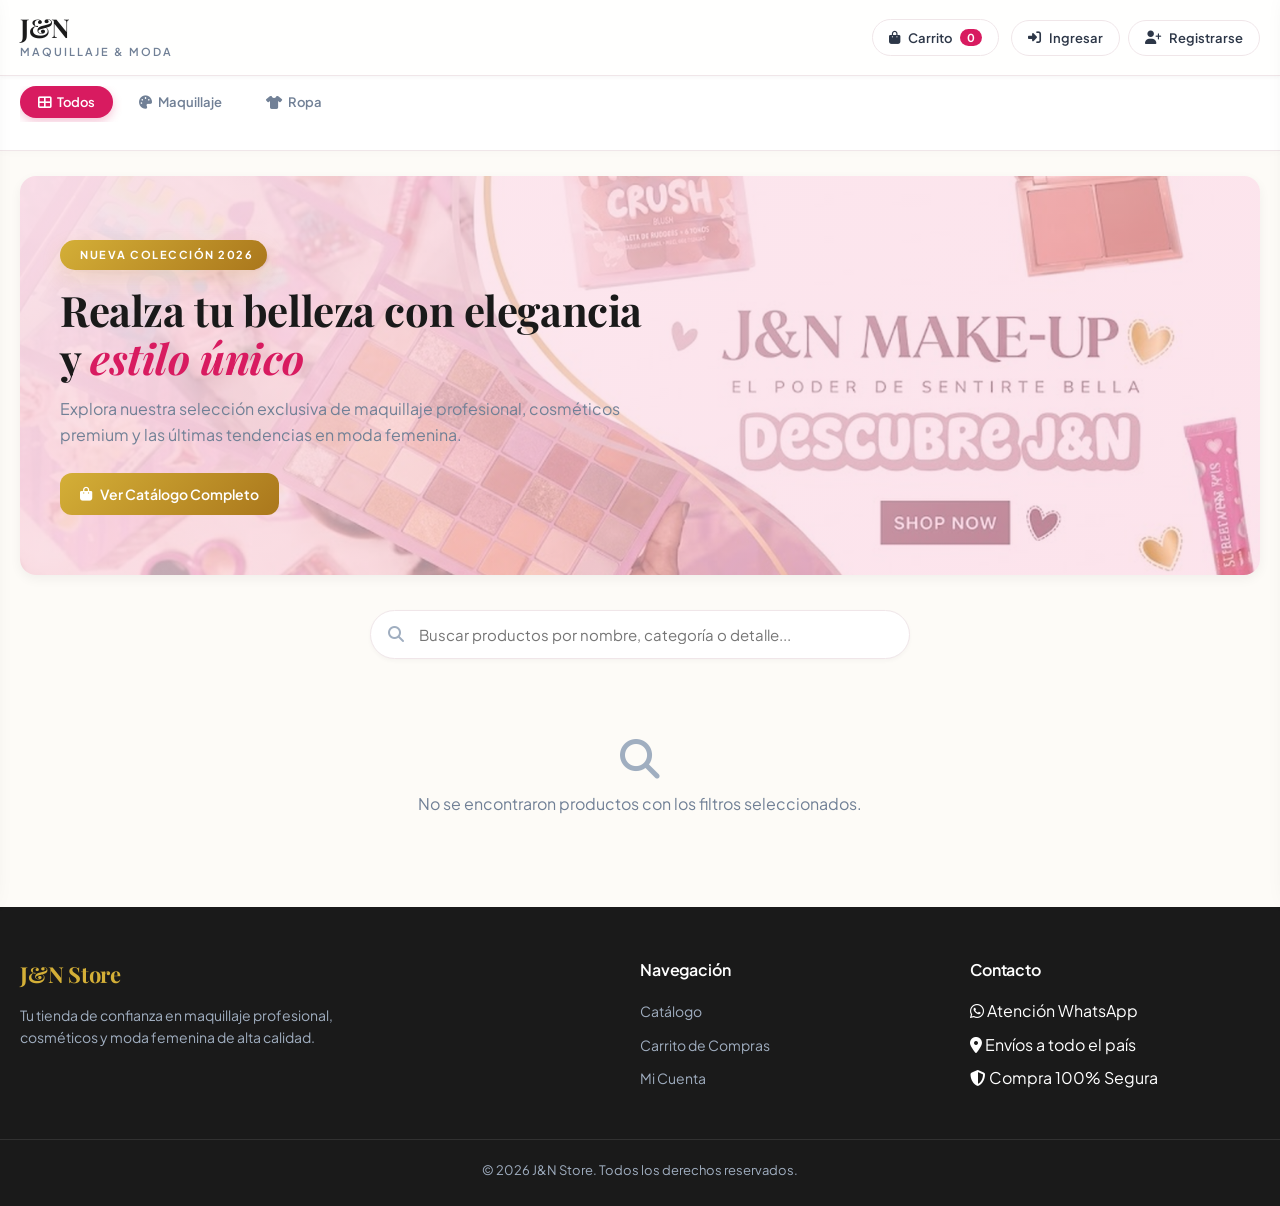
==== src/main/resources/static/index.html @ ff701765 "Remove diamond icon from brand logo" ====
<!DOCTYPE html>
<html lang="es">
<head>
    <meta charset="UTF-8">
    <meta name="viewport" content="width=device-width, initial-scale=1.0">
    <title>J&N - Tienda de Maquillaje y Moda</title>
    <!-- Favicon -->
    <link rel="icon" type="image/svg+xml" href="assets/icons/favicon.svg">
    <!-- Google Fonts -->
    <link rel="preconnect" href="https://fonts.googleapis.com">
    <link rel="preconnect" href="https://fonts.gstatic.com" crossorigin>
    <link href="https://fonts.googleapis.com/css2?family=Playfair+Display:ital,wght@0,400;0,600;0,700;1,400&family=Plus+Jakarta+Sans:wght@300;400;500;600;700&display=swap" rel="stylesheet">
    <!-- FontAwesome for Icons -->
    <link rel="stylesheet" href="https://cdnjs.cloudflare.com/ajax/libs/font-awesome/6.4.0/css/all.min.css">
    
    <!-- Modular CSS System -->
    <link rel="stylesheet" href="css/global.css">
    <link rel="stylesheet" href="css/layout.css">
    <link rel="stylesheet" href="css/components.css">
    <link rel="stylesheet" href="css/store.css">
    <link rel="stylesheet" href="css/admin.css">
    <link rel="stylesheet" href="css/pagination.css">
</head>
<body>

    <!-- Header Navigation -->
    <header class="main-header">
        <div class="container header-content">
            <div style="display: flex; align-items: center; gap: 10px;">
                <!-- Mobile Hamburger Menu Button -->
                <button class="menu-toggle-btn" id="mobile-menu-btn" onclick="app.toggleMobileMenu()" aria-label="Abrir menú de categorías">
                    <i class="fas fa-bars"></i>
                </button>

                <div class="brand" onclick="app.closeAdminSection()">
                    <div class="brand-text">
                        <h1>J&amp;N</h1>
                        <p>Maquillaje &amp; Moda</p>
                    </div>
                </div>
            </div>

            <div class="header-actions">
                <button class="cart-btn" onclick="app.openCart()">
                    <i class="fas fa-shopping-bag"></i>
                    <span>Carrito</span>
                    <span class="cart-badge" id="cart-badge-count">0</span>
                </button>

                <div id="auth-actions" style="display: flex; gap: 8px;">
                    <button class="admin-btn" id="header-login-btn" onclick="app.openLoginTab()">
                        <i class="fas fa-sign-in-alt"></i> <span>Ingresar</span>
                    </button>
                    <button class="admin-btn" id="header-register-btn" onclick="app.openRegisterTab()">
                        <i class="fas fa-user-plus"></i> <span>Registrarse</span>
                    </button>
                    <button class="admin-btn hidden" id="header-user-btn" style="background: var(--bg-light);">
                        <i class="fas fa-user"></i>
                    </button>
                    <button class="btn btn-gold hidden" id="header-admin-btn" onclick="app.toggleAdminSection()">
                        <i class="fas fa-sliders-h"></i> <span>Administración</span>
                    </button>
                </div>
            </div>
        </div>
    </header>

    <!-- Mobile Navigation Drawer (Hamburger Menu) -->
    <div class="mobile-menu-drawer" id="mobile-menu-drawer">
        <div class="mobile-menu-header">
            <div class="brand">
                <div class="brand-text">
                    <h2 style="font-size: 18px; margin: 0;">J&amp;N Categorías</h2>
                </div>
            </div>
            <button class="drawer-close-btn" onclick="app.closeMobileMenu()" aria-label="Cerrar menú">
                <i class="fas fa-times"></i>
            </button>
        </div>
        <div class="mobile-menu-body">
            <h4 class="mobile-menu-section-title"><i class="fas fa-layer-group"></i> Departamentos</h4>
            <div class="mobile-dept-list" id="mobile-nav-departments">
                <!-- Dynamic Mobile Department Items -->
            </div>

            <h4 class="mobile-menu-section-title" style="margin-top: 20px;"><i class="fas fa-tags"></i> Subcategorías</h4>
            <div class="mobile-sub-list" id="mobile-filter-pills">
                <!-- Dynamic Mobile Subcategory Items -->
            </div>
        </div>
    </div>
    <div class="mobile-menu-overlay" id="mobile-menu-overlay" onclick="app.closeMobileMenu()"></div>

    <!-- Public Store Section -->
    <div id="store-section">
        <!-- Category Navbar -->
        <nav class="category-navbar">
            <div class="container">
                <div class="nav-departments" id="nav-departments">
                    <!-- Dynamic Department Buttons -->
                </div>
                <div class="filter-pills-container" id="filter-pills">
                    <!-- Dynamic Subcategory Pills -->
                </div>
            </div>
        </nav>

        <main class="container">
            <!-- Hero Banner -->
            <section class="hero-banner">
                <div class="hero-content">
                    <div class="hero-badge">
                        <i class="fas fa-sparkles"></i> Nueva Colección 2026
                    </div>
                    <h2 class="hero-title">Realza tu belleza con elegancia y <span>estilo único</span></h2>
                    <p class="hero-description">Explora nuestra selección exclusiva de maquillaje profesional, cosméticos premium y las últimas tendencias en moda femenina.</p>
                    <a href="#catalog-section" class="btn btn-gold">
                        <i class="fas fa-shopping-bag"></i> Ver Catálogo Completo
                    </a>
                </div>
            </section>

            <!-- Search Bar -->
            <div class="search-container" id="catalog-section">
                <i class="fas fa-search search-icon"></i>
                <input type="text" class="search-input" id="search-input" placeholder="Buscar productos por nombre, categoría o detalle...">
            </div>

            <!-- Products Grid -->
            <div class="products-grid" id="products-grid">
                <!-- Products loaded dynamically -->
            </div>

            <!-- Real Pagination for Catalog -->
            <div id="catalog-pagination-container"></div>
        </main>
    </div>

    <!-- Admin Workspace Section (Hidden by Default) -->
    <section class="admin-section hidden" id="admin-section">
        <div class="container admin-container">
            <!-- Sidebar -->
            <div class="admin-sidebar">
                <h4>Panel de Control</h4>
                <button onclick="app.setAdminTab('dashboard')" class="admin-tab-btn active" id="tab-dashboard">
                    <i class="fas fa-chart-pie"></i> Dashboard
                </button>
                <button onclick="app.setAdminTab('products')" class="admin-tab-btn" id="tab-products">
                    <i class="fas fa-boxes"></i> Inventario
                </button>
                <button onclick="app.setAdminTab('categories')" class="admin-tab-btn" id="tab-categories">
                    <i class="fas fa-tags"></i> Categorías
                </button>
                <button onclick="app.setAdminTab('orders')" class="admin-tab-btn" id="tab-orders">
                    <i class="fas fa-receipt"></i> Pedidos
                </button>
                <button onclick="app.setAdminTab('trash')" class="admin-tab-btn" id="tab-trash">
                    <i class="fas fa-trash-restore"></i> Papelera
                </button>
                <button onclick="app.adminLogout()" class="admin-tab-btn logout-btn">
                    <i class="fas fa-sign-out-alt"></i> Cerrar Sesión
                </button>
            </div>

            <!-- Content Area -->
            <div class="admin-content-area">
                <!-- 1. Dashboard Tab -->
                <div class="admin-tab-content" id="content-dashboard">
                    <div class="admin-header-row">
                        <h3>Resumen General de Ventas</h3>
                    </div>
                    
                    <div class="stats-grid" style="margin-bottom: 30px;">
                        <div class="stat-card" style="border-left: 4px solid #10b981;">
                            <div class="stat-icon" style="background-color: rgba(16,185,129,0.1); color: #10b981;"><i class="fas fa-calendar-day"></i></div>
                            <div class="stat-info">
                                <h4 id="stat-sales-today">$0</h4>
                                <p>Ventas de Hoy</p>
                            </div>
                        </div>
                        <div class="stat-card" style="border-left: 4px solid var(--gold);">
                            <div class="stat-icon" style="background-color: rgba(212,175,55,0.15); color: var(--gold);"><i class="fas fa-calendar-week"></i></div>
                            <div class="stat-info">
                                <h4 id="stat-sales-week">$0</h4>
                                <p>Última Semana</p>
                            </div>
                        </div>
                        <div class="stat-card" style="border-left: 4px solid #3b82f6;">
                            <div class="stat-icon" style="background-color: rgba(59,130,246,0.1); color: #3b82f6;"><i class="fas fa-calendar-alt"></i></div>
                            <div class="stat-info">
                                <h4 id="stat-sales-month">$0</h4>
                                <p>Ventas del Mes</p>
                            </div>
                        </div>
                        <div class="stat-card" style="border-left: 4px solid #7209b7;">
                            <div class="stat-icon" style="background-color: rgba(114,9,183,0.1); color: #7209b7;"><i class="fas fa-chart-line"></i></div>
                            <div class="stat-info">
                                <h4 id="stat-sales-total">$0</h4>
                                <p>Histórico Total</p>
                            </div>
                        </div>
                    </div>

                    <h4 style="margin-bottom: 15px; font-size: 16px; font-weight: 700;">Estado de Inventario por Departamento</h4>
                    <div class="stats-grid" id="inventory-stats-grid">
                        <!-- Dynamic department stats -->
                    </div>

                    <h4 style="margin-top: 30px; margin-bottom: 15px; font-size: 16px; font-weight: 700;">Alertas Críticas de Inventario</h4>
                    <div class="alerts-list" id="alerts-list">
                        <!-- Dynamic stock alerts -->
                    </div>
                </div>

                <!-- 2. Products Tab -->
                <div class="admin-tab-content hidden" id="content-products">
                    <div class="admin-header-row">
                        <h3>Gestión de Inventario de Productos</h3>
                        <button class="btn btn-gold" onclick="app.openProductModal()">
                            <i class="fas fa-plus"></i> Nuevo Producto
                        </button>
                    </div>

                    <div style="display: flex; gap: 12px; margin-bottom: 20px; flex-wrap: wrap;">
                        <input type="text" class="form-control" id="admin-prod-search" placeholder="Buscar por nombre o categoría..." style="max-width: 320px;">
                        <select class="form-control" style="max-width: 180px;" onchange="app.filterAdminProductsByType(this.value)">
                            <option value="todos">Todos los Tipos</option>
                            <option value="maquillaje">Maquillaje</option>
                            <option value="ropa">Ropa</option>
                        </select>
                    </div>

                    <div class="admin-table-container">
                        <table class="admin-table">
                            <thead>
                                <tr>
                                    <th>Imagen</th>
                                    <th>Nombre del Producto</th>
                                    <th>Categoría / Tipo</th>
                                    <th>Precio</th>
                                    <th>Existencias</th>
                                    <th>Acciones</th>
                                </tr>
                            </thead>
                            <tbody id="admin-products-table-body">
                                <!-- Dynamic products -->
                            </tbody>
                        </table>
                    </div>

                    <!-- Real Pagination for Admin Products -->
                    <div id="admin-products-pagination-container"></div>
                </div>

                <!-- 3. Categories Tab -->
                <div class="admin-tab-content hidden" id="content-categories">
                    <div class="admin-header-row">
                        <h3>Gestión de Departamentos y Subcategorías</h3>
                    </div>

                    <div class="category-manager-grid">
                        <!-- Main Categories Box -->
                        <div class="category-card-box">
                            <h4 style="margin-bottom: 12px; font-size: 15px;">1. Departamentos Principales</h4>
                            <div style="display: flex; gap: 8px; margin-bottom: 15px;">
                                <input type="text" class="form-control" id="new-main-category-name" placeholder="Ej: Maquillaje, Ropa, Perfumes...">
                                <button class="btn btn-gold" onclick="app.addMainCategory()">Crear</button>
                            </div>
                            <ul class="category-list" id="admin-main-category-list">
                                <!-- Dynamic list -->
                            </ul>
                        </div>

                        <!-- Subcategories Box -->
                        <div class="category-card-box">
                            <h4 style="margin-bottom: 12px; font-size: 15px;">2. Subcategorías</h4>
                            <div style="display: flex; flex-direction: column; gap: 8px; margin-bottom: 15px;">
                                <input type="text" class="form-control" id="new-subcategory-name" placeholder="Ej: BASES, RUBORES, VESTIDOS...">
                                <select class="form-control" id="new-subcategory-parent">
                                    <!-- Dynamic main categories options -->
                                </select>
                                <button class="btn btn-primary" onclick="app.addSubCategory()">Crear Subcategoría</button>
                            </div>
                            <ul class="category-list" id="admin-sub-category-list">
                                <!-- Dynamic subcategories -->
                            </ul>
                        </div>
                    </div>
                </div>

                <!-- 4. Orders Tab -->
                <div class="admin-tab-content hidden" id="content-orders">
                    <div class="admin-header-row">
                        <h3>Historial y Control de Pedidos</h3>
                    </div>

                    <div style="display: flex; gap: 12px; margin-bottom: 20px; flex-wrap: wrap;">
                        <input type="text" class="form-control" id="admin-order-search" placeholder="Buscar cliente o teléfono..." style="max-width: 320px;">
                        <select class="form-control" style="max-width: 180px;" onchange="app.filterAdminOrdersByStatus(this.value)">
                            <option value="todos">Todos los Estados</option>
                            <option value="PENDIENTE">Pendiente</option>
                            <option value="PAGADO">Pagado</option>
                            <option value="ENVIADO">Enviado</option>
                            <option value="CANCELADO">Cancelado</option>
                        </select>
                    </div>

                    <div class="admin-table-container">
                        <table class="admin-table">
                            <thead>
                                <tr>
                                    <th>ID</th>
                                    <th>Cliente</th>
                                    <th>Fecha</th>
                                    <th>Artículos</th>
                                    <th>Total</th>
                                    <th>Estado</th>
                                    <th>Acciones</th>
                                </tr>
                            </thead>
                            <tbody id="admin-orders-table-body">
                                <!-- Dynamic orders -->
                            </tbody>
                        </table>
                    </div>

                    <!-- Real Pagination for Orders -->
                    <div id="admin-orders-pagination-container"></div>
                </div>

                <!-- 5. Trash Tab -->
                <div class="admin-tab-content hidden" id="content-trash">
                    <div class="admin-header-row">
                        <h3>Papelera de Reciclaje</h3>
                        <div style="display: flex; gap: 8px;">
                            <button class="pill active" id="trash-tab-products-btn" onclick="app.setTrashSubTab('products')">
                                <i class="fas fa-boxes"></i> Productos
                            </button>
                            <button class="pill" id="trash-tab-orders-btn" onclick="app.setTrashSubTab('orders')">
                                <i class="fas fa-receipt"></i> Pedidos
                            </button>
                        </div>
                    </div>

                    <div class="admin-table-container">
                        <table class="admin-table">
                            <thead id="trash-table-head">
                                <!-- Dynamic Table Head -->
                            </thead>
                            <tbody id="trash-table-body">
                                <!-- Dynamic Trash Items -->
                            </tbody>
                        </table>
                    </div>

                    <!-- Real Pagination for Trash -->
                    <div id="admin-trash-pagination-container"></div>
                </div>
            </div>
        </div>
    </section>

    <!-- Cart Drawer -->
    <div class="cart-drawer" id="cart-drawer">
        <div class="cart-drawer-header">
            <h3><i class="fas fa-shopping-bag"></i> Tu Carrito</h3>
            <button class="modal-close-btn" onclick="app.closeCart()"><i class="fas fa-times"></i></button>
        </div>
        <div class="cart-drawer-body" id="cart-items-container">
            <!-- Dynamic Cart Items -->
        </div>
        <div class="cart-drawer-footer">
            <div class="cart-total-row">
                <span>Total:</span>
                <span class="cart-total-price" id="cart-total-price">$0</span>
            </div>
            <button class="btn btn-primary" style="width: 100%; padding: 14px;" onclick="app.openCheckout()">
                <i class="fas fa-credit-card"></i> Continuar al Pago
            </button>
        </div>
    </div>
    <div class="modal-overlay hidden" id="cart-overlay" onclick="app.closeCart()"></div>

    <!-- Product Detail Modal -->
    <div class="modal-overlay hidden" id="product-detail-modal" onclick="app.closeProductDetails()">
        <div class="modal-content product-detail-modal-content" onclick="event.stopPropagation()">
            <button class="modal-close-btn" onclick="app.closeProductDetails()" aria-label="Cerrar detalles"><i class="fas fa-times"></i></button>
            <div class="product-detail-grid">
                <div class="product-detail-media">
                    <div class="product-detail-main-img-wrapper" onclick="app.openImageLightbox()">
                        <img id="detail-main-img" src="" alt="Producto" loading="eager" decoding="async">
                        <div class="detail-img-zoom-hint">
                            <i class="fas fa-search-plus"></i> <span>Ver imagen completa</span>
                        </div>
                    </div>
                    <div id="detail-thumbnails" class="detail-thumbnails-row"></div>
                </div>
                <div class="product-detail-info">
                    <span id="detail-product-category" class="pill" style="margin-bottom: 8px; display: inline-block;"></span>
                    <h3 id="detail-product-name" style="font-size: 22px; line-height: 1.25; margin-bottom: 8px;"></h3>
                    <div id="detail-product-price" style="font-size: 24px; font-weight: 700; color: var(--accent-pink); margin-bottom: 12px;"></div>
                    <p id="detail-product-description" style="font-size: 13.5px; color: var(--text-secondary); margin-bottom: 18px; line-height: 1.5;"></p>
                    
                    <div id="detail-variations-container" class="hidden"></div>

                    <div class="form-group" style="margin-bottom: 20px;">
                        <label style="font-weight: 600; font-size: 13px; display: block; margin-bottom: 6px;">Cantidad:</label>
                        <input type="number" id="detail-quantity" class="form-control" value="1" min="1" max="50" style="max-width: 110px; height: 42px; font-size: 15px; font-weight: 600; text-align: center;">
                    </div>

                    <button class="btn btn-primary" style="width: 100%; padding: 14px; font-size: 15px;" onclick="app.addDetailToCart()">
                        <i class="fas fa-shopping-bag"></i> Agregar al Carrito
                    </button>
                </div>
            </div>
        </div>
    </div>

    <!-- Full Image Lightbox Modal (For viewing complete high-res photo) -->
    <div class="modal-overlay hidden" id="image-lightbox-modal" onclick="app.closeImageLightbox()" style="z-index: 1200; background: rgba(0, 0, 0, 0.9);">
        <button class="modal-close-btn" onclick="app.closeImageLightbox()" style="top: 20px; right: 20px; background: rgba(255,255,255,0.2); color: white;"><i class="fas fa-times"></i></button>
        <div style="max-width: 90vw; max-height: 90vh; display: flex; align-items: center; justify-content: center;" onclick="event.stopPropagation()">
            <img id="lightbox-img" src="" alt="Foto completa" style="max-width: 100%; max-height: 85vh; object-fit: contain; border-radius: 8px; box-shadow: 0 10px 30px rgba(0,0,0,0.5);">
        </div>
    </div>

    <!-- Checkout Modal -->
    <div class="modal-overlay hidden" id="checkout-modal">
        <div class="modal-content">
            <button class="modal-close-btn" onclick="app.closeCheckout()"><i class="fas fa-times"></i></button>
            <h3 style="margin-bottom: 20px; font-size: 20px;"><i class="fas fa-truck"></i> Finalizar Compra</h3>
            
            <form id="checkout-form">
                <div class="form-group">
                    <label>Nombre y Apellido *</label>
                    <input type="text" class="form-control" id="checkout-name" required placeholder="Ej: María Pérez">
                </div>
                <div class="form-group">
                    <label>Teléfono / WhatsApp *</label>
                    <input type="text" class="form-control" id="checkout-phone" required placeholder="Ej: 3001234567">
                </div>
                <div class="form-group">
                    <label>Dirección de Envío *</label>
                    <input type="text" class="form-control" id="checkout-address" required placeholder="Calle 123 #45-67, Apto 101">
                </div>
                <div class="form-group">
                    <label>Ciudad</label>
                    <input type="text" class="form-control" id="checkout-city" placeholder="Ej: Bogotá, Medellín, Cali...">
                </div>
                <div class="form-group">
                    <label>Método de Pago</label>
                    <select class="form-control" id="checkout-payment">
                        <option value="Transferencia / Nequi / Bancolombia">Transferencia / Nequi / Bancolombia</option>
                        <option value="Pago Contra Entrega">Pago Contra Entrega</option>
                        <option value="Daviplata">Daviplata</option>
                    </select>
                </div>
                <div class="form-group">
                    <label>Notas adicionales (Opcional)</label>
                    <textarea class="form-control" id="checkout-notes" rows="2" placeholder="Indicaciones de entrega..."></textarea>
                </div>

                <div style="background: var(--bg-light); padding: 15px; border-radius: var(--radius-md); margin-bottom: 20px; display: flex; justify-content: space-between; align-items: center;">
                    <span style="font-weight: 600;">Total a Pagar:</span>
                    <span id="checkout-total-amount" style="font-size: 20px; font-weight: 700; color: var(--accent-pink);">$0</span>
                </div>

                <button type="submit" class="btn btn-primary" style="width: 100%; padding: 14px;">
                    <i class="fas fa-check-circle"></i> Confirmar y Generar Pedido
                </button>
            </form>
        </div>
    </div>

    <!-- Login / Register Modal -->
    <div class="modal-overlay hidden" id="login-modal">
        <div class="modal-content" style="max-width: 440px;">
            <button class="modal-close-btn" onclick="app.closeLoginModal()"><i class="fas fa-times"></i></button>
            
            <div style="display: flex; border-bottom: 1px solid var(--border-color); margin-bottom: 20px;">
                <button type="button" class="btn active" id="auth-tab-login" onclick="app.setAuthTab('login')" style="flex: 1; border-radius: 0; border-bottom: 2px solid var(--accent-pink);">
                    Ingresar
                </button>
                <button type="button" class="btn" id="auth-tab-register" onclick="app.setAuthTab('register')" style="flex: 1; border-radius: 0;">
                    Registrarse
                </button>
            </div>

            <!-- Login Form -->
            <form id="login-form" onsubmit="app.submitLogin(event)">
                <div class="form-group">
                    <label>Nombre de Usuario</label>
                    <input type="text" class="form-control" id="login-username" required placeholder="Tu usuario (ej: Jayner)..." autocomplete="username">
                </div>
                <div class="form-group">
                    <label>Contraseña</label>
                    <div class="password-input-wrapper">
                        <input type="password" class="form-control" id="login-password" required placeholder="••••••••" autocomplete="current-password">
                        <button type="button" class="password-toggle-btn" onclick="app.togglePasswordVisibility('login-password', this)" title="Ver / Ocultar contraseña" aria-label="Mostrar u ocultar contraseña">
                            <i class="fas fa-eye"></i>
                        </button>
                    </div>
                </div>

                <div class="form-group" style="display: flex; align-items: center; justify-content: space-between; margin-top: 14px; margin-bottom: 18px;">
                    <label class="custom-checkbox-label">
                        <input type="checkbox" id="login-remember-me" class="custom-checkbox" checked>
                        <span>Recordarme en este dispositivo</span>
                    </label>
                </div>

                <button type="submit" class="btn btn-gold" style="width: 100%; padding: 13px; font-size: 15px;">
                    <i class="fas fa-sign-in-alt"></i> Iniciar Sesión
                </button>
            </form>

            <!-- Register Form -->
            <form id="register-form" class="hidden" onsubmit="app.submitRegister(event)">
                <div class="form-group">
                    <label>Nombre *</label>
                    <input type="text" class="form-control" id="reg-firstname" required placeholder="Ej: María">
                </div>
                <div class="form-group">
                    <label>Apellido *</label>
                    <input type="text" class="form-control" id="reg-lastname" required placeholder="Ej: Pérez">
                </div>
                <div class="form-group">
                    <label>Usuario *</label>
                    <input type="text" class="form-control" id="reg-username" required placeholder="Ej: mariaperez" autocomplete="username">
                </div>
                <div class="form-group">
                    <label>Teléfono / Celular</label>
                    <input type="text" class="form-control" id="reg-phone" placeholder="Ej: 3001234567">
                </div>
                <div class="form-group">
                    <label>Contraseña *</label>
                    <div class="password-input-wrapper">
                        <input type="password" class="form-control" id="reg-password" required placeholder="••••••••" autocomplete="new-password">
                        <button type="button" class="password-toggle-btn" onclick="app.togglePasswordVisibility('reg-password', this)" title="Ver / Ocultar contraseña" aria-label="Mostrar u ocultar contraseña">
                            <i class="fas fa-eye"></i>
                        </button>
                    </div>
                </div>
                <button type="submit" class="btn btn-primary" style="width: 100%; padding: 13px; font-size: 15px; margin-top: 12px;">
                    <i class="fas fa-user-plus"></i> Crear Cuenta
                </button>
            </form>
        </div>
    </div>

    <!-- Product Create/Edit Form Modal -->
    <div class="modal-overlay hidden" id="product-modal">
        <div class="modal-content" style="max-width: 600px;">
            <button class="modal-close-btn" onclick="app.closeProductModal()"><i class="fas fa-times"></i></button>
            <h3 id="product-modal-title" style="margin-bottom: 20px; font-size: 20px;">Producto</h3>
            
            <form id="product-form">
                <input type="hidden" id="prod-id">
                
                <div class="form-group">
                    <label>Nombre del Producto *</label>
                    <input type="text" class="form-control" id="prod-name" required placeholder="Ej: Base Líquida Mate">
                </div>

                <div class="form-group">
                    <label>Descripción</label>
                    <textarea class="form-control" id="prod-desc" rows="2" placeholder="Detalles del producto..."></textarea>
                </div>

                <div style="display: grid; grid-template-columns: 1fr 1fr; gap: 15px;">
                    <div class="form-group">
                        <label>Precio ($) *</label>
                        <input type="number" class="form-control" id="prod-price" required min="0" step="500" placeholder="Ej: 35000">
                    </div>
                    <div class="form-group">
                        <label>Tipo de Producto *</label>
                        <select class="form-control" id="prod-type" onchange="app.toggleTypeFields()">
                            <option value="maquillaje">Maquillaje</option>
                            <option value="ropa">Ropa</option>
                        </select>
                    </div>
                </div>

                <div class="form-group">
                    <label>Subcategoría</label>
                    <select class="form-control" id="prod-category">
                        <!-- Dynamic categories -->
                    </select>
                </div>

                <!-- Makeup Stock -->
                <div class="form-group" id="makeup-stock-fields">
                    <label>Stock General *</label>
                    <input type="number" class="form-control" id="prod-stock" value="10" min="0">
                </div>

                <!-- Clothing Variations -->
                <div class="form-group hidden" id="clothing-variations-fields">
                    <label>Variaciones de Talla y Color:</label>
                    <div style="display: grid; grid-template-columns: 1fr 1fr 80px auto; gap: 8px; margin-bottom: 10px;">
                        <input type="text" class="form-control" id="new-var-size" placeholder="Talla (S, M, L)">
                        <input type="text" class="form-control" id="new-var-color" placeholder="Color (Rojo, Azul)">
                        <input type="number" class="form-control" id="new-var-stock" value="5" min="0">
                        <button type="button" class="btn btn-gold" onclick="app.addProductVariation()"><i class="fas fa-plus"></i></button>
                    </div>

                    <table class="admin-table" style="font-size: 12px;">
                        <thead>
                            <tr>
                                <th>Talla</th>
                                <th>Color</th>
                                <th>Stock</th>
                                <th></th>
                            </tr>
                        </thead>
                        <tbody id="variations-table-body">
                            <!-- Variations table -->
                        </tbody>
                    </table>
                </div>

                <!-- Product Image Link & PostImg Helper -->
                <div class="form-group">
                    <div style="display: flex; align-items: center; justify-content: space-between; margin-bottom: 6px;">
                        <label style="margin-bottom: 0;">Enlace de Imagen (URL Directa)</label>
                        <a href="https://postimages.org/" target="_blank" rel="noopener noreferrer" class="btn btn-outline" style="padding: 4px 10px; font-size: 11.5px; font-weight: 600; color: var(--accent-pink); border-color: var(--accent-pink); gap: 4px; border-radius: var(--radius-sm); text-decoration: none;">
                            <i class="fas fa-cloud-upload-alt"></i> Subir a PostImg
                        </a>
                    </div>
                    <div style="display: flex; gap: 8px;">
                        <input type="url" class="form-control" id="prod-image-url" placeholder="https://i.postimg.cc/... (Pega el enlace directo de la imagen)" oninput="app.previewProductImageUrl(this.value)">
                        <button type="button" class="btn btn-outline" onclick="app.previewProductImageUrl(document.getElementById('prod-image-url').value)" title="Cargar vista previa" style="padding: 0 14px;">
                            <i class="fas fa-eye"></i>
                        </button>
                    </div>
                    <small style="color: var(--text-muted); font-size: 11.5px; display: block; margin-top: 4px;">
                        <i class="fas fa-info-circle"></i> Sube tu imagen a PostImg, copia el <strong>Enlace Directo</strong> y pégalo aquí. ¡Tus fotos nunca se borrarán!
                    </small>
                </div>

                <!-- Live Image Preview Box -->
                <div id="image-preview-container" style="margin-bottom: 15px; padding: 12px; border: 1px dashed var(--border-color); border-radius: var(--radius-md); background: var(--bg-light); text-align: center;">
                    <div id="image-preview-placeholder" style="color: var(--text-muted); font-size: 12px; padding: 10px;">
                        <i class="fas fa-image" style="font-size: 24px; margin-bottom: 4px; display: block; opacity: 0.5;"></i>
                        Vista previa de la imagen aparecerá aquí
                    </div>
                    <div id="image-preview" style="display: none; align-items: center; justify-content: center; gap: 10px; flex-wrap: wrap;">
                        <img id="image-preview-img" src="" alt="Vista previa" style="max-height: 140px; border-radius: 8px; object-fit: cover; box-shadow: var(--shadow-sm); border: 1px solid var(--border-color);">
                    </div>
                </div>

                <div style="display: flex; gap: 10px; justify-content: flex-end; margin-top: 20px;">
                    <button type="button" class="btn btn-outline" onclick="app.closeProductModal()">Cancelar</button>
                    <button type="submit" class="btn btn-gold">Guardar Producto</button>
                </div>
            </form>
        </div>
    </div>

    <!-- Order Receipt / Customer Notification Modal -->
    <div class="modal-overlay hidden" id="receipt-modal" onclick="app.closeReceiptModal()">
        <div class="modal-content" style="max-width: 520px;" onclick="event.stopPropagation()">
            <button class="modal-close-btn" onclick="app.closeReceiptModal()"><i class="fas fa-times"></i></button>
            <h3 style="margin-bottom: 15px; font-size: 19px; text-align: center; color: var(--dark-neutral);">
                <i class="fas fa-file-invoice" style="color: var(--gold);"></i> Detalle del Pedido
            </h3>
            
            <div id="receipt-order-summary">
                <!-- Dynamic Summary -->
            </div>

            <!-- WhatsApp Direct Action Box -->
            <div id="receipt-whatsapp-actions" style="margin-top: 20px; padding: 14px; background: #f0fdf4; border: 1px solid #bbf7d0; border-radius: var(--radius-md);">
                <div style="display: flex; align-items: center; justify-content: space-between; margin-bottom: 8px;">
                    <span style="font-size: 13px; font-weight: 700; color: #166534;">
                        <i class="fab fa-whatsapp" style="font-size: 16px; color: #22c55e;"></i> Notificar al Cliente por WhatsApp
                    </span>
                </div>
                <p style="font-size: 12px; color: #15803d; margin-bottom: 12px; line-height: 1.4;">
                    Envía el mensaje profesional con el resumen del pedido, los productos y las instrucciones de pago con un solo toque.
                </p>
                <div style="display: flex; gap: 8px; flex-wrap: wrap;">
                    <button class="btn btn-gold" id="btn-send-whatsapp-confirm" style="flex: 1; background: #22c55e; border-color: #22c55e; color: white; padding: 10px 14px; font-size: 13.5px;" onclick="app.sendCustomerWhatsAppConfirmation()">
                        <i class="fab fa-whatsapp"></i> Enviar Confirmación WhatsApp
                    </button>
                    <button class="btn btn-outline" id="btn-copy-whatsapp-text" style="padding: 10px 14px; font-size: 13px;" onclick="app.copyWhatsAppConfirmationText()" title="Copiar mensaje al portapapeles">
                        <i class="fas fa-copy"></i> Copiar
                    </button>
                </div>
            </div>

            <div style="display: flex; gap: 10px; margin-top: 15px;">
                <button class="btn btn-outline" style="flex: 1;" onclick="app.closeReceiptModal()">Cerrar</button>
            </div>
        </div>
    </div>

    <!-- Main Footer -->
    <footer class="main-footer">
        <div class="container footer-grid">
            <div class="footer-brand">
                <h3>J&amp;N Store</h3>
                <p>Tu tienda de confianza en maquillaje profesional, cosméticos y moda femenina de alta calidad.</p>
            </div>
            <div class="footer-links">
                <h4>Navegación</h4>
                <ul>
                    <li><a href="#" onclick="app.filterMainCategory('todos'); return false;">Catálogo</a></li>
                    <li><a href="#" onclick="app.openCart(); return false;">Carrito de Compras</a></li>
                    <li><a href="#" onclick="app.openLoginTab(); return false;">Mi Cuenta</a></li>
                </ul>
            </div>
            <div class="footer-links">
                <h4>Contacto</h4>
                <ul>
                    <li><i class="fab fa-whatsapp"></i> Atención WhatsApp</li>
                    <li><i class="fas fa-map-marker-alt"></i> Envíos a todo el país</li>
                    <li><i class="fas fa-shield-alt"></i> Compra 100% Segura</li>
                </ul>
            </div>
        </div>
        <div class="footer-bottom">
            <p>&copy; 2026 J&amp;N Store. Todos los derechos reservados.</p>
        </div>
    </footer>

    <!-- Modular JS Architecture Scripts -->
    <script src="js/core/utils.js"></script>
    <script src="js/core/api.js"></script>
    <script src="js/core/pagination.js"></script>
    <script src="js/auth/auth.js"></script>
    <script src="js/store/catalog.js"></script>
    <script src="js/store/cart.js"></script>
    <script src="js/admin/admin-dashboard.js"></script>
    <script src="js/admin/admin-products.js"></script>
    <script src="js/admin/admin-categories.js"></script>
    <script src="js/admin/admin-orders.js"></script>
    <script src="js/admin/admin-trash.js"></script>
    <script src="js/main.js"></script>
</body>
</html>
---- src/main/resources/static/css/global.css ----
/* ==========================================================================
   J&N STORE - GLOBAL DESIGN SYSTEM & TOKENS
   ========================================================================== */

:root {
    /* Color Palette */
    --primary-pink: #fce4ec;
    --primary-pink-hover: #f8bbd0;
    --accent-pink: #d81b60;
    --accent-pink-hover: #c2185b;
    --accent-pink-light: rgba(216, 27, 96, 0.08);
    
    --gold: #d4af37;
    --gold-light: #f9f6e8;
    --gold-hover: #c59b27;
    --gold-gradient: linear-gradient(135deg, #d4af37 0%, #aa771c 100%);
    
    --dark-neutral: #1a1a1a;
    --text-primary: #2d3748;
    --text-secondary: #718096;
    --text-muted: #a0aec0;
    
    --bg-light: #fdfbf7;
    --bg-white: #ffffff;
    --bg-card: #ffffff;
    --bg-card-glass: rgba(255, 255, 255, 0.85);
    
    --border-color: #f0e6e9;
    --border-color-subtle: #f8f0f2;
    
    --success: #10b981;
    --success-light: rgba(16, 185, 129, 0.1);
    --warning: #f59e0b;
    --warning-light: rgba(245, 158, 11, 0.1);
    --danger: #ef4444;
    --danger-light: rgba(239, 68, 68, 0.1);
    --info: #3b82f6;
    
    /* Shadows */
    --shadow-sm: 0 2px 4px rgba(0, 0, 0, 0.03);
    --shadow-md: 0 4px 12px rgba(0, 0, 0, 0.05);
    --shadow-lg: 0 10px 25px rgba(0, 0, 0, 0.08);
    --shadow-xl: 0 20px 35px rgba(216, 27, 96, 0.12);
    --shadow-gold: 0 8px 20px rgba(212, 175, 55, 0.2);
    
    /* Transitions */
    --transition-fast: 0.2s cubic-bezier(0.4, 0, 0.2, 1);
    --transition-normal: 0.3s cubic-bezier(0.4, 0, 0.2, 1);
    --transition-smooth: 0.4s cubic-bezier(0.16, 1, 0.3, 1);
    
    /* Radius */
    --radius-sm: 6px;
    --radius-md: 12px;
    --radius-lg: 16px;
    --radius-full: 9999px;
}

/* Resets */
*, *::before, *::after {
    margin: 0;
    padding: 0;
    box-sizing: border-box;
}

html {
    scroll-behavior: smooth;
    font-size: 16px;
}

body {
    font-family: 'Plus Jakarta Sans', sans-serif;
    background-color: var(--bg-light);
    color: var(--text-primary);
    line-height: 1.6;
    min-height: 100vh;
    display: flex;
    flex-direction: column;
    overflow-x: hidden;
    -webkit-font-smoothing: antialiased;
}

/* Typography Headings */
h1, h2, h3, h4, .brand-title {
    font-family: 'Playfair Display', serif;
    color: var(--dark-neutral);
    letter-spacing: -0.01em;
}

a {
    color: inherit;
    text-decoration: none;
}

button {
    font-family: inherit;
    cursor: pointer;
    border: none;
    background: none;
}

input, select, textarea {
    font-family: inherit;
}

img {
    max-width: 100%;
    height: auto;
    display: block;
}

/* Utility Helpers */
.hidden {
    display: none !important;
}

.text-center {
    text-align: center;
}

.text-right {
    text-align: right;
}

.font-playfair {
    font-family: 'Playfair Display', serif;
}
---- src/main/resources/static/css/layout.css ----
/* ==========================================================================
   J&N STORE - LAYOUT & NAVIGATION
   ========================================================================== */

/* Main Container */
.container {
    width: 100%;
    max-width: 1280px;
    margin: 0 auto;
    padding: 0 20px;
}

/* Header */
.main-header {
    background-color: var(--bg-card-glass);
    backdrop-filter: blur(12px);
    -webkit-backdrop-filter: blur(12px);
    position: sticky;
    top: 0;
    z-index: 100;
    box-shadow: var(--shadow-sm);
    border-bottom: 1px solid var(--border-color);
    transition: var(--transition-normal);
}

.header-content {
    display: flex;
    align-items: center;
    justify-content: space-between;
    height: 75px;
    gap: 20px;
}

/* Brand Logo */
.brand {
    display: flex;
    align-items: center;
    gap: 12px;
    text-decoration: none;
    cursor: pointer;
}

.brand-icon {
    width: 44px;
    height: 44px;
    background: var(--gold-gradient);
    color: white;
    border-radius: 50%;
    display: flex;
    align-items: center;
    justify-content: center;
    font-size: 20px;
    box-shadow: var(--shadow-gold);
    transition: transform var(--transition-fast);
}

.brand:hover .brand-icon {
    transform: scale(1.05) rotate(5deg);
}

.brand-text h1 {
    font-size: 26px;
    font-weight: 700;
    color: var(--dark-neutral);
    line-height: 1.1;
    margin: 0;
}

.brand-text p {
    font-size: 11px;
    color: var(--text-secondary);
    text-transform: uppercase;
    letter-spacing: 2px;
    font-weight: 600;
}

/* Navigation Actions (Header Right) */
.header-actions {
    display: flex;
    align-items: center;
    gap: 12px;
}

/* Category Department Navigation Bar */
.category-navbar {
    background-color: var(--bg-white);
    border-bottom: 1px solid var(--border-color);
    padding: 10px 0;
    position: sticky;
    top: 75px;
    z-index: 90;
    box-shadow: 0 2px 8px rgba(0, 0, 0, 0.02);
}

.nav-departments {
    display: flex;
    align-items: center;
    gap: 8px;
    overflow-x: auto;
    padding-bottom: 4px;
    scrollbar-width: none;
}

.nav-departments::-webkit-scrollbar {
    display: none;
}

.nav-dept-btn {
    padding: 8px 18px;
    border-radius: var(--radius-full);
    font-size: 13px;
    font-weight: 600;
    color: var(--text-secondary);
    background-color: transparent;
    transition: var(--transition-fast);
    white-space: nowrap;
    display: flex;
    align-items: center;
    gap: 6px;
}

.nav-dept-btn:hover {
    color: var(--accent-pink);
    background-color: var(--primary-pink);
}

.nav-dept-btn.active {
    background: var(--accent-pink);
    color: white;
    box-shadow: 0 4px 10px rgba(216, 27, 96, 0.25);
}

/* Filter Pills Subcategory Wrapper */
.filter-pills-container {
    padding: 12px 0 6px 0;
}

.filter-pills-row {
    display: flex;
    align-items: center;
    gap: 8px;
    flex-wrap: wrap;
}

.filter-pills-more-row {
    display: none;
    margin-top: 8px;
    gap: 8px;
    flex-wrap: wrap;
    animation: fadeIn 0.3s ease;
}

.filter-pills-more-row.show {
    display: flex;
}

/* Footer */
.main-footer {
    background-color: var(--dark-neutral);
    color: white;
    padding: 50px 0 25px;
    margin-top: auto;
}

.footer-grid {
    display: grid;
    grid-template-columns: 2fr 1fr 1fr;
    gap: 40px;
    margin-bottom: 40px;
}

.footer-brand h3 {
    color: var(--gold);
    font-size: 22px;
    margin-bottom: 12px;
}

.footer-brand p {
    color: var(--text-muted);
    font-size: 14px;
    max-width: 320px;
}

.footer-links h4 {
    color: white;
    font-size: 16px;
    margin-bottom: 16px;
    font-family: inherit;
    font-weight: 600;
}

.footer-links ul {
    list-style: none;
}

.footer-links li {
    margin-bottom: 8px;
}

.footer-links a {
    color: var(--text-muted);
    font-size: 14px;
    transition: color var(--transition-fast);
}

.footer-links a:hover {
    color: var(--primary-pink);
}

.footer-bottom {
    border-top: 1px solid rgba(255, 255, 255, 0.1);
    padding-top: 20px;
    text-align: center;
    color: var(--text-muted);
    font-size: 13px;
}

/* Menu Toggle Button (Hamburger) */
.menu-toggle-btn {
    display: none;
    width: 38px;
    height: 38px;
    border-radius: var(--radius-md);
    background: white;
    border: 1px solid var(--border-color);
    color: var(--dark-neutral);
    font-size: 18px;
    align-items: center;
    justify-content: center;
    cursor: pointer;
    transition: all var(--transition-fast);
}

.menu-toggle-btn:hover {
    border-color: var(--accent-pink);
    color: var(--accent-pink);
    background: var(--primary-pink);
}

/* Mobile Menu Drawer */
.mobile-menu-drawer {
    position: fixed;
    top: 0;
    left: -320px;
    width: 300px;
    max-width: 85vw;
    height: 100vh;
    background: white;
    z-index: 1100;
    box-shadow: 5px 0 25px rgba(0, 0, 0, 0.15);
    transition: left 0.3s cubic-bezier(0.16, 1, 0.3, 1);
    display: flex;
    flex-direction: column;
}

.mobile-menu-drawer.open {
    left: 0;
}

.mobile-menu-overlay {
    position: fixed;
    top: 0;
    left: 0;
    right: 0;
    bottom: 0;
    background: rgba(15, 23, 42, 0.6);
    backdrop-filter: blur(4px);
    z-index: 1090;
    opacity: 0;
    pointer-events: none;
    transition: opacity 0.3s ease;
}

.mobile-menu-overlay.open {
    opacity: 1;
    pointer-events: auto;
}

.mobile-menu-header {
    display: flex;
    align-items: center;
    justify-content: space-between;
    padding: 18px 20px;
    border-bottom: 1px solid var(--border-color);
    background: var(--bg-light);
}

.mobile-menu-body {
    padding: 20px;
    overflow-y: auto;
    flex: 1;
}

.mobile-menu-section-title {
    font-size: 12px;
    font-weight: 700;
    text-transform: uppercase;
    letter-spacing: 1px;
    color: var(--text-muted);
    margin-bottom: 10px;
    display: flex;
    align-items: center;
    gap: 8px;
}

.mobile-dept-list, .mobile-sub-list {
    display: flex;
    flex-direction: column;
    gap: 6px;
}

.mobile-nav-item {
    display: flex;
    align-items: center;
    justify-content: space-between;
    padding: 10px 14px;
    border-radius: var(--radius-md);
    background: var(--bg-light);
    border: 1px solid var(--border-color-subtle);
    color: var(--text-primary);
    font-size: 14px;
    font-weight: 600;
    cursor: pointer;
    transition: all var(--transition-fast);
    text-align: left;
    width: 100%;
}

.mobile-nav-item:hover {
    background: var(--primary-pink);
    color: var(--accent-pink);
    border-color: var(--accent-pink);
}

.mobile-nav-item.active {
    background: var(--accent-pink);
    color: white;
    border-color: var(--accent-pink);
    box-shadow: 0 2px 8px rgba(216, 27, 96, 0.25);
}

/* Responsive Breakpoint */
@media (max-width: 768px) {
    .menu-toggle-btn {
        display: inline-flex;
    }
    .category-navbar {
        display: none !important; /* Hide the sticky bar on mobile so it doesn't block the screen when scrolling */
    }
    .container {
        padding: 0 12px;
    }
    .header-content {
        height: 60px;
        gap: 8px;
    }
    .brand-text h1 {
        font-size: 18px;
    }
    .brand-text p {
        font-size: 8.5px;
        letter-spacing: 0.5px;
    }
    .brand-icon {
        width: 32px;
        height: 32px;
        font-size: 14px;
    }
    .header-actions {
        gap: 6px;
    }
    .cart-btn, .admin-btn {
        padding: 7px 10px;
        font-size: 12px;
    }
    .cart-btn span:not(.cart-badge), .admin-btn span {
        display: none;
    }
    .footer-grid {
        grid-template-columns: 1fr;
        gap: 25px;
    }
}
---- src/main/resources/static/css/components.css ----
/* ==========================================================================
   J&N STORE - REUSABLE UI COMPONENTS
   ========================================================================== */

/* Buttons */
.btn {
    display: inline-flex;
    align-items: center;
    justify-content: center;
    gap: 8px;
    padding: 10px 20px;
    border-radius: var(--radius-md);
    font-size: 14px;
    font-weight: 600;
    transition: all var(--transition-fast);
    cursor: pointer;
}

.btn:disabled {
    opacity: 0.6;
    cursor: not-allowed;
    pointer-events: none;
}

.btn-primary {
    background: var(--accent-pink);
    color: white;
}

.btn-primary:hover {
    background: var(--accent-pink-hover);
    transform: translateY(-1px);
    box-shadow: 0 4px 12px rgba(216, 27, 96, 0.3);
}

.btn-gold {
    background: var(--gold-gradient);
    color: white;
}

.btn-gold:hover {
    transform: translateY(-1px);
    box-shadow: var(--shadow-gold);
}

.btn-outline {
    border: 1px solid var(--border-color);
    background: white;
    color: var(--text-primary);
}

.btn-outline:hover {
    border-color: var(--accent-pink);
    color: var(--accent-pink);
}

.btn-danger {
    background: var(--danger);
    color: white;
}

.btn-danger:hover {
    background: #dc2626;
}

.btn-icon {
    width: 40px;
    height: 40px;
    padding: 0;
    border-radius: 50%;
    display: inline-flex;
    align-items: center;
    justify-content: center;
    font-size: 16px;
}

/* Header Icon Buttons */
.cart-btn, .admin-btn {
    position: relative;
    padding: 9px 16px;
    border-radius: var(--radius-full);
    font-size: 13px;
    font-weight: 600;
    display: inline-flex;
    align-items: center;
    gap: 8px;
    transition: all var(--transition-fast);
    border: 1px solid var(--border-color);
    background: white;
    color: var(--text-primary);
}

.cart-btn:hover, .admin-btn:hover {
    border-color: var(--accent-pink);
    color: var(--accent-pink);
    transform: translateY(-1px);
    box-shadow: var(--shadow-sm);
}

.cart-badge {
    background-color: var(--accent-pink);
    color: white;
    font-size: 11px;
    font-weight: 700;
    padding: 2px 7px;
    border-radius: var(--radius-full);
    min-width: 20px;
    text-align: center;
}

/* Filter Pills */
.pill {
    padding: 6px 14px;
    border-radius: var(--radius-full);
    font-size: 12px;
    font-weight: 500;
    color: var(--text-secondary);
    background: white;
    border: 1px solid var(--border-color);
    transition: var(--transition-fast);
    white-space: nowrap;
}

.pill:hover {
    border-color: var(--accent-pink);
    color: var(--accent-pink);
}

.pill.active {
    background: var(--accent-pink);
    color: white;
    border-color: var(--accent-pink);
}

.pill-toggle-more {
    background-color: var(--gold-light);
    border-color: var(--gold);
    color: #946c10;
    font-weight: 600;
}

/* Form Controls */
.form-group {
    margin-bottom: 18px;
}

.form-group label {
    display: block;
    font-size: 13px;
    font-weight: 600;
    color: var(--text-primary);
    margin-bottom: 6px;
}

.form-control {
    width: 100%;
    padding: 11px 15px;
    border-radius: var(--radius-md);
    border: 1px solid var(--border-color);
    background: white;
    font-size: 14px;
    color: var(--text-primary);
    transition: border-color var(--transition-fast), box-shadow var(--transition-fast);
}

.form-control:focus {
    outline: none;
    border-color: var(--accent-pink);
    box-shadow: 0 0 0 3px rgba(216, 27, 96, 0.1);
}

/* Password Visibility Wrapper */
.password-input-wrapper {
    position: relative;
    display: flex;
    align-items: center;
    width: 100%;
}

.password-input-wrapper .form-control {
    padding-right: 44px;
}

.password-toggle-btn {
    position: absolute;
    right: 8px;
    top: 50%;
    transform: translateY(-50%);
    background: transparent;
    border: none;
    color: var(--text-muted);
    font-size: 15px;
    cursor: pointer;
    padding: 8px 10px;
    display: inline-flex;
    align-items: center;
    justify-content: center;
    border-radius: var(--radius-sm);
    transition: color var(--transition-fast), background var(--transition-fast);
}

.password-toggle-btn:hover {
    color: var(--accent-pink);
    background: rgba(216, 27, 96, 0.08);
}

/* Remember Me Checkbox */
.custom-checkbox-label {
    display: inline-flex;
    align-items: center;
    gap: 8px;
    cursor: pointer;
    font-size: 13.5px;
    font-weight: 500;
    color: var(--text-secondary);
    user-select: none;
    transition: color var(--transition-fast);
}

.custom-checkbox-label:hover {
    color: var(--text-primary);
}

.custom-checkbox {
    appearance: none;
    -webkit-appearance: none;
    width: 18px;
    height: 18px;
    border: 1.5px solid var(--border-color);
    border-radius: 4px;
    outline: none;
    cursor: pointer;
    position: relative;
    transition: all var(--transition-fast);
    background-color: white;
    display: inline-flex;
    align-items: center;
    justify-content: center;
    margin: 0;
}

.custom-checkbox:checked {
    background-color: var(--accent-pink);
    border-color: var(--accent-pink);
}

.custom-checkbox:checked::after {
    content: '\f00c';
    font-family: 'Font Awesome 6 Free';
    font-weight: 900;
    font-size: 11px;
    color: white;
}


/* Modals Base */
.modal-overlay {
    position: fixed;
    top: 0;
    left: 0;
    right: 0;
    bottom: 0;
    background-color: rgba(15, 23, 42, 0.6);
    backdrop-filter: blur(4px);
    -webkit-backdrop-filter: blur(4px);
    z-index: 1000;
    display: flex;
    align-items: center;
    justify-content: center;
    padding: 20px;
    opacity: 1;
    transition: opacity 0.3s ease;
}

.modal-content {
    background: white;
    border-radius: var(--radius-lg);
    box-shadow: var(--shadow-xl);
    width: 100%;
    max-width: 520px;
    max-height: 90vh;
    overflow-y: auto;
    position: relative;
    padding: 30px;
    animation: modalSlideUp 0.3s cubic-bezier(0.16, 1, 0.3, 1);
}

.modal-close-btn, .drawer-close-btn {
    width: 36px;
    height: 36px;
    border-radius: 50%;
    background: white;
    color: var(--dark-neutral);
    display: flex;
    align-items: center;
    justify-content: center;
    font-size: 15px;
    transition: all var(--transition-fast);
    cursor: pointer;
    border: 1px solid var(--border-color);
    box-shadow: 0 2px 8px rgba(0, 0, 0, 0.15);
    z-index: 50;
}

.modal-close-btn {
    position: absolute;
    top: 14px;
    right: 14px;
}

.modal-close-btn:hover, .drawer-close-btn:hover {
    background: var(--accent-pink);
    color: white;
    border-color: var(--accent-pink);
    transform: scale(1.05);
}

@keyframes modalSlideUp {
    from {
        opacity: 0;
        transform: translateY(20px) scale(0.97);
    }
    to {
        opacity: 1;
        transform: translateY(0) scale(1);
    }
}

/* Toast Notifications */
.toast-container {
    position: fixed;
    bottom: 24px;
    right: 24px;
    z-index: 9999;
    display: flex;
    flex-direction: column;
    gap: 10px;
    pointer-events: none;
}

.toast {
    pointer-events: auto;
    background: white;
    border-radius: var(--radius-md);
    box-shadow: var(--shadow-lg);
    padding: 14px 20px;
    display: flex;
    align-items: center;
    gap: 12px;
    font-size: 14px;
    font-weight: 500;
    border-left: 4px solid var(--accent-pink);
    min-width: 280px;
    max-width: 420px;
    animation: toastIn 0.3s cubic-bezier(0.16, 1, 0.3, 1);
    transition: all 0.3s ease;
}

.toast.toast-success {
    border-left-color: var(--success);
}

.toast.toast-danger {
    border-left-color: var(--danger);
}

.toast.toast-warning {
    border-left-color: var(--warning);
}

@keyframes toastIn {
    from {
        opacity: 0;
        transform: translateX(50px);
    }
    to {
        opacity: 1;
        transform: translateX(0);
    }
}

/* Skeleton Loaders */
.skeleton {
    background: linear-gradient(90deg, #f0f0f0 25%, #e0e0e0 50%, #f0f0f0 75%);
    background-size: 200% 100%;
    animation: skeletonShimmer 1.5s infinite;
    border-radius: var(--radius-sm);
}

@keyframes skeletonShimmer {
    0% { background-position: 200% 0; }
    100% { background-position: -200% 0; }
}
---- src/main/resources/static/css/store.css ----
/* ==========================================================================
   J&N STORE - CATALOG, HERO, CART & CHECKOUT
   ========================================================================== */

/* Hero Banner */
.hero-banner {
    position: relative;
    background: linear-gradient(135deg, rgba(252, 228, 236, 0.9) 0%, rgba(248, 187, 208, 0.4) 100%), url('../assets/images/hero_banner_bg.png') center/cover no-repeat;
    border-radius: var(--radius-lg);
    padding: 60px 40px;
    margin: 25px auto 35px;
    overflow: hidden;
    box-shadow: var(--shadow-md);
}

.hero-content {
    max-width: 600px;
    position: relative;
    z-index: 2;
}

.hero-badge {
    display: inline-flex;
    align-items: center;
    gap: 6px;
    background: var(--gold-gradient);
    color: white;
    padding: 6px 14px;
    border-radius: var(--radius-full);
    font-size: 11px;
    font-weight: 700;
    text-transform: uppercase;
    letter-spacing: 1.5px;
    margin-bottom: 16px;
    box-shadow: var(--shadow-gold);
}

.hero-title {
    font-size: 42px;
    font-weight: 700;
    line-height: 1.15;
    color: var(--dark-neutral);
    margin-bottom: 14px;
}

.hero-title span {
    color: var(--accent-pink);
    font-style: italic;
}

.hero-description {
    font-size: 16px;
    color: var(--text-secondary);
    margin-bottom: 25px;
    line-height: 1.6;
}

/* Search Bar Container */
.search-container {
    position: relative;
    max-width: 540px;
    margin: 0 auto 30px;
}

.search-input {
    width: 100%;
    padding: 14px 20px 14px 48px;
    border-radius: var(--radius-full);
    border: 1px solid var(--border-color);
    background: white;
    font-size: 15px;
    box-shadow: var(--shadow-sm);
    transition: all var(--transition-normal);
}

.search-input:focus {
    outline: none;
    border-color: var(--accent-pink);
    box-shadow: 0 4px 20px rgba(216, 27, 96, 0.12);
}

.search-icon {
    position: absolute;
    left: 18px;
    top: 50%;
    transform: translateY(-50%);
    color: var(--text-muted);
    font-size: 16px;
}

/* Products Grid */
.products-grid {
    display: grid;
    grid-template-columns: repeat(auto-fill, minmax(240px, 1fr));
    gap: 25px;
    margin-bottom: 40px;
}

/* Product Card */
.product-card {
    background: white;
    border-radius: var(--radius-lg);
    border: 1px solid var(--border-color);
    overflow: hidden;
    transition: transform var(--transition-normal), box-shadow var(--transition-normal);
    display: flex;
    flex-direction: column;
    position: relative;
}

.product-card:hover {
    transform: translateY(-5px);
    box-shadow: var(--shadow-lg);
    border-color: rgba(216, 27, 96, 0.2);
}

.product-card-badge {
    position: absolute;
    top: 12px;
    left: 12px;
    z-index: 2;
    background: rgba(255, 255, 255, 0.95);
    backdrop-filter: blur(4px);
    color: var(--accent-pink);
    font-size: 10px;
    font-weight: 700;
    text-transform: uppercase;
    letter-spacing: 1px;
    padding: 4px 10px;
    border-radius: var(--radius-full);
    box-shadow: var(--shadow-sm);
}

.product-card-badge.ropa {
    color: #946c10;
}

.product-card-image {
    width: 100%;
    height: 220px;
    overflow: hidden;
    position: relative;
    cursor: pointer;
    background-color: var(--bg-light);
}

.product-card-image img {
    width: 100%;
    height: 100%;
    object-fit: cover;
    transition: transform 0.5s ease;
}

.product-card:hover .product-card-image img {
    transform: scale(1.08);
}

.quick-view-overlay {
    position: absolute;
    bottom: 0;
    left: 0;
    right: 0;
    background: linear-gradient(to top, rgba(0, 0, 0, 0.6) 0%, transparent 100%);
    padding: 20px 10px 10px;
    display: flex;
    justify-content: center;
    opacity: 0;
    transition: opacity var(--transition-fast);
}

.quick-view-overlay span {
    color: white;
    font-size: 12px;
    font-weight: 600;
}

.product-card:hover .quick-view-overlay {
    opacity: 1;
}

.product-card-info {
    padding: 18px;
    display: flex;
    flex-direction: column;
    flex: 1;
}

.product-card-category {
    font-size: 11px;
    color: var(--text-muted);
    text-transform: uppercase;
    font-weight: 600;
    letter-spacing: 0.5px;
    margin-bottom: 4px;
}

.product-card-title {
    font-size: 15px;
    font-weight: 600;
    color: var(--dark-neutral);
    margin-bottom: 8px;
    line-height: 1.3;
    display: -webkit-box;
    -webkit-line-clamp: 2;
    -webkit-box-orient: vertical;
    overflow: hidden;
    font-family: inherit;
}

.product-card-price {
    font-size: 18px;
    font-weight: 700;
    color: var(--accent-pink);
    margin-bottom: 12px;
}

.product-card-stock {
    font-size: 12px;
    color: var(--text-secondary);
    margin-bottom: 15px;
    display: flex;
    align-items: center;
    gap: 4px;
}

.product-card-stock.out-of-stock {
    color: var(--danger);
    font-weight: 600;
}

.product-card-actions {
    margin-top: auto;
}

.add-to-cart-btn {
    width: 100%;
    padding: 10px;
    border-radius: var(--radius-md);
    background-color: var(--primary-pink);
    color: var(--accent-pink);
    font-size: 13px;
    font-weight: 600;
    display: flex;
    align-items: center;
    justify-content: center;
    gap: 8px;
    transition: all var(--transition-fast);
}

.add-to-cart-btn:hover {
    background-color: var(--accent-pink);
    color: white;
}

.add-to-cart-btn:disabled {
    background-color: #f1f5f9;
    color: var(--text-muted);
    cursor: not-allowed;
}

/* ==========================================================================
   PRODUCT DETAIL MODAL & LIGHTBOX STYLES
   ========================================================================== */

.product-detail-modal-content {
    max-width: 760px;
    padding: 25px;
}

.product-detail-grid {
    display: grid;
    grid-template-columns: 1fr 1fr;
    gap: 25px;
    align-items: start;
}

.product-detail-media {
    display: flex;
    flex-direction: column;
    gap: 12px;
}

.product-detail-main-img-wrapper {
    position: relative;
    width: 100%;
    height: 340px;
    border-radius: var(--radius-md);
    background-color: #f8fafc;
    border: 1px solid var(--border-color);
    display: flex;
    align-items: center;
    justify-content: center;
    overflow: hidden;
    cursor: zoom-in;
}

.product-detail-main-img-wrapper img {
    width: 100%;
    height: 100%;
    object-fit: contain; /* Shows 100% of the product without cutting tall or wide bottles/pens/clothes */
    padding: 8px;
    transition: transform 0.3s ease;
}

.product-detail-main-img-wrapper:hover img {
    transform: scale(1.04);
}

.detail-img-zoom-hint {
    position: absolute;
    bottom: 8px;
    right: 8px;
    background: rgba(15, 23, 42, 0.7);
    color: white;
    font-size: 11px;
    padding: 4px 8px;
    border-radius: var(--radius-sm);
    display: flex;
    align-items: center;
    gap: 5px;
    pointer-events: none;
    backdrop-filter: blur(4px);
}

.detail-thumbnails-row {
    display: flex;
    gap: 8px;
    overflow-x: auto;
    padding-bottom: 4px;
}

.thumbnail-img {
    width: 55px;
    height: 55px;
    border-radius: var(--radius-sm);
    object-fit: contain;
    border: 2px solid var(--border-color);
    background: #f8fafc;
    cursor: pointer;
    transition: all var(--transition-fast);
    padding: 2px;
    flex-shrink: 0;
}

.thumbnail-img:hover {
    border-color: var(--accent-pink);
}

.thumbnail-img.active {
    border-color: var(--accent-pink);
    box-shadow: 0 0 0 2px rgba(216, 27, 96, 0.2);
}

@media (max-width: 680px) {
    .product-detail-modal-content {
        padding: 20px 16px;
        max-height: 92vh;
    }

    .product-detail-grid {
        grid-template-columns: 1fr;
        gap: 16px;
    }

    .product-detail-main-img-wrapper {
        height: 250px;
    }

    .product-detail-info h3 {
        font-size: 18px !important;
    }

    .product-detail-info #detail-product-price {
        font-size: 20px !important;
    }
}

/* Cart Drawer */
.cart-drawer {
    position: fixed;
    top: 0;
    right: -420px;
    width: 100%;
    max-width: 400px;
    height: 100vh;
    background: white;
    z-index: 1050;
    box-shadow: -5px 0 25px rgba(0, 0, 0, 0.15);
    transition: right 0.35s cubic-bezier(0.16, 1, 0.3, 1);
    display: flex;
    flex-direction: column;
}

.cart-drawer.open {
    right: 0;
}

.cart-drawer-header {
    padding: 20px;
    border-bottom: 1px solid var(--border-color);
    display: flex;
    align-items: center;
    justify-content: space-between;
}

.cart-drawer-header h3 {
    font-size: 18px;
    font-weight: 700;
}

.cart-drawer-body {
    flex: 1;
    overflow-y: auto;
    padding: 20px;
}

.cart-item {
    display: flex;
    gap: 14px;
    padding-bottom: 16px;
    margin-bottom: 16px;
    border-bottom: 1px solid var(--border-color-subtle);
}

.cart-item img {
    width: 65px;
    height: 65px;
    border-radius: var(--radius-md);
    object-fit: cover;
}

.cart-item-info {
    flex: 1;
}

.cart-item-title {
    font-size: 13px;
    font-weight: 600;
    color: var(--dark-neutral);
    margin-bottom: 4px;
}

.cart-item-meta {
    font-size: 11px;
    color: var(--text-secondary);
    margin-bottom: 6px;
}

.cart-item-price {
    font-size: 14px;
    font-weight: 700;
    color: var(--accent-pink);
}

.cart-item-controls {
    display: flex;
    align-items: center;
    gap: 8px;
    margin-top: 6px;
}

.qty-btn {
    width: 24px;
    height: 24px;
    border-radius: var(--radius-sm);
    border: 1px solid var(--border-color);
    background: var(--bg-light);
    display: flex;
    align-items: center;
    justify-content: center;
    font-size: 12px;
}

.cart-drawer-footer {
    padding: 20px;
    border-top: 1px solid var(--border-color);
    background: var(--bg-light);
}

.cart-total-row {
    display: flex;
    align-items: center;
    justify-content: space-between;
    font-size: 16px;
    font-weight: 700;
    margin-bottom: 15px;
}

.cart-total-price {
    color: var(--accent-pink);
    font-size: 20px;
}

/* Empty message */
.empty-cart-message {
    text-align: center;
    padding: 50px 20px;
    color: var(--text-secondary);
}

.empty-cart-message i {
    font-size: 40px;
    color: var(--text-muted);
    margin-bottom: 12px;
}

/* ==========================================================================
   MOBILE-FIRST RESPONSIVE OPTIMIZATIONS
   ========================================================================== */

@media (max-width: 768px) {
    .hero-banner {
        padding: 35px 20px;
        margin: 15px auto 25px;
    }
    
    .hero-title {
        font-size: 28px;
    }
    
    .hero-description {
        font-size: 14px;
        margin-bottom: 18px;
    }

    .products-grid {
        grid-template-columns: repeat(2, 1fr);
        gap: 12px;
        margin-bottom: 25px;
    }

    .product-card-image {
        height: 160px;
    }

    .product-card-info {
        padding: 10px;
    }

    .product-card-title {
        font-size: 13px;
        margin-bottom: 4px;
    }

    .product-card-price {
        font-size: 15px;
        margin-bottom: 8px;
    }

    .product-card-stock {
        font-size: 11px;
        margin-bottom: 8px;
    }

    .add-to-cart-btn {
        padding: 8px 6px;
        font-size: 12px;
        min-height: 38px;
    }

    .add-to-cart-btn span {
        display: inline;
    }

    .cart-drawer {
        max-width: 100%;
    }
}

@media (max-width: 420px) {
    .products-grid {
        grid-template-columns: repeat(2, 1fr);
        gap: 8px;
    }

    .product-card-image {
        height: 140px;
    }

    .product-card-info {
        padding: 8px;
    }

    .product-card-badge {
        font-size: 9px;
        padding: 2px 6px;
        top: 6px;
        left: 6px;
    }
}
---- src/main/resources/static/css/admin.css ----
/* ==========================================================================
   J&N STORE - ADMIN WORKSPACE, DASHBOARD & MANAGEMENT
   ========================================================================== */

.admin-section {
    padding: 30px 0 60px;
    animation: fadeIn 0.3s ease;
}

.admin-container {
    display: grid;
    grid-template-columns: 240px 1fr;
    gap: 30px;
    align-items: start;
}

/* Sidebar */
.admin-sidebar {
    background: white;
    border-radius: var(--radius-lg);
    border: 1px solid var(--border-color);
    padding: 20px 12px;
    box-shadow: var(--shadow-sm);
    position: sticky;
    top: 140px;
}

.admin-sidebar h4 {
    font-size: 13px;
    text-transform: uppercase;
    letter-spacing: 1px;
    color: var(--text-muted);
    padding: 0 12px 10px;
    margin-bottom: 10px;
    border-bottom: 1px solid var(--border-color-subtle);
    font-family: inherit;
    font-weight: 700;
}

.admin-tab-btn {
    width: 100%;
    padding: 12px 16px;
    border-radius: var(--radius-md);
    font-size: 14px;
    font-weight: 600;
    color: var(--text-secondary);
    display: flex;
    align-items: center;
    gap: 12px;
    margin-bottom: 4px;
    transition: all var(--transition-fast);
    text-align: left;
}

.admin-tab-btn:hover {
    background-color: var(--primary-pink);
    color: var(--accent-pink);
}

.admin-tab-btn.active {
    background: var(--accent-pink);
    color: white;
    box-shadow: 0 4px 12px rgba(216, 27, 96, 0.25);
}

.admin-tab-btn.logout-btn {
    color: var(--danger);
    margin-top: 15px;
    border-top: 1px solid var(--border-color-subtle);
    padding-top: 14px;
}

.admin-tab-btn.logout-btn:hover {
    background-color: var(--danger-light);
    color: var(--danger);
}

/* Content Area */
.admin-content-area {
    background: white;
    border-radius: var(--radius-lg);
    border: 1px solid var(--border-color);
    padding: 30px;
    box-shadow: var(--shadow-sm);
    min-height: 500px;
}

.admin-header-row {
    display: flex;
    align-items: center;
    justify-content: space-between;
    margin-bottom: 25px;
    flex-wrap: wrap;
    gap: 15px;
}

.admin-header-row h3 {
    font-size: 22px;
    font-weight: 700;
    margin: 0;
}

/* Stats Cards Grid */
.stats-grid {
    display: grid;
    grid-template-columns: repeat(auto-fill, minmax(200px, 1fr));
    gap: 20px;
    margin-bottom: 30px;
}

.stat-card {
    background: white;
    border-radius: var(--radius-md);
    border: 1px solid var(--border-color);
    padding: 20px;
    display: flex;
    align-items: center;
    gap: 16px;
    transition: transform var(--transition-fast);
}

.stat-card:hover {
    transform: translateY(-2px);
    box-shadow: var(--shadow-md);
}

.stat-icon {
    width: 48px;
    height: 48px;
    border-radius: 12px;
    display: flex;
    align-items: center;
    justify-content: center;
    font-size: 20px;
}

.stat-icon.pink-bg { background-color: rgba(216, 27, 96, 0.1); color: var(--accent-pink); }
.stat-icon.gold-bg { background-color: rgba(212, 175, 55, 0.15); color: var(--gold); }
.stat-icon.alert-bg { background-color: rgba(239, 68, 68, 0.1); color: var(--danger); }

.stat-info h4 {
    font-size: 20px;
    font-weight: 700;
    color: var(--dark-neutral);
    margin: 0 0 2px;
}

.stat-info p {
    font-size: 12px;
    color: var(--text-secondary);
    margin: 0;
    font-weight: 500;
}

/* Admin Tables */
.admin-table-container {
    overflow-x: auto;
    border: 1px solid var(--border-color);
    border-radius: var(--radius-md);
    margin-bottom: 20px;
}

.admin-table {
    width: 100%;
    border-collapse: collapse;
    font-size: 13px;
    text-align: left;
}

.admin-table th {
    background-color: var(--bg-light);
    color: var(--dark-neutral);
    font-weight: 600;
    padding: 12px 16px;
    border-bottom: 1px solid var(--border-color);
    white-space: nowrap;
}

.admin-table td {
    padding: 12px 16px;
    border-bottom: 1px solid var(--border-color-subtle);
    color: var(--text-primary);
    vertical-align: middle;
}

.admin-table tr:hover td {
    background-color: rgba(252, 228, 236, 0.2);
}

.admin-table-actions {
    display: flex;
    align-items: center;
    gap: 6px;
}

.action-icon-btn {
    width: 32px;
    height: 32px;
    border-radius: var(--radius-sm);
    display: inline-flex;
    align-items: center;
    justify-content: center;
    font-size: 13px;
    border: 1px solid var(--border-color);
    background: white;
    color: var(--text-secondary);
    transition: all var(--transition-fast);
}

.action-icon-btn.edit:hover {
    border-color: var(--info);
    color: var(--info);
    background: rgba(59, 130, 246, 0.08);
}

.action-icon-btn.delete:hover {
    border-color: var(--danger);
    color: var(--danger);
    background: var(--danger-light);
}

.action-icon-btn.restore:hover {
    border-color: var(--success);
    color: var(--success);
    background: var(--success-light);
}

/* Category manager grids */
.category-manager-grid {
    display: grid;
    grid-template-columns: 1fr 1fr;
    gap: 25px;
}

.category-card-box {
    border: 1px solid var(--border-color);
    border-radius: var(--radius-md);
    padding: 20px;
    background: var(--bg-light);
}

.category-list {
    list-style: none;
    max-height: 350px;
    overflow-y: auto;
    margin-top: 15px;
}

.category-list li {
    display: flex;
    align-items: center;
    justify-content: space-between;
    background: white;
    padding: 10px 14px;
    border-radius: var(--radius-sm);
    margin-bottom: 8px;
    border: 1px solid var(--border-color-subtle);
    font-size: 13px;
    font-weight: 500;
}

/* Alerts List */
.alerts-list {
    display: flex;
    flex-direction: column;
    gap: 10px;
    margin-top: 15px;
}

.alert-item {
    padding: 14px 18px;
    border-radius: var(--radius-md);
    background: var(--danger-light);
    border-left: 4px solid var(--danger);
    display: flex;
    align-items: center;
    justify-content: space-between;
    gap: 15px;
}

.alert-item.warning {
    background: var(--warning-light);
    border-left-color: var(--warning);
}

.alert-item-info h5 {
    font-size: 14px;
    font-weight: 600;
    margin-bottom: 2px;
}

.alert-item-info p {
    font-size: 12px;
    color: var(--text-secondary);
    margin: 0;
}

.alert-badge {
    padding: 4px 10px;
    border-radius: var(--radius-full);
    font-size: 11px;
    font-weight: 700;
    background: var(--danger);
    color: white;
}

.alert-badge.warning {
    background: var(--warning);
}

@media (max-width: 900px) {
    .admin-container {
        grid-template-columns: 1fr;
        gap: 20px;
    }
    .admin-sidebar {
        position: static;
        display: flex;
        overflow-x: auto;
        padding: 10px;
        gap: 6px;
        scrollbar-width: none;
    }
    .admin-sidebar::-webkit-scrollbar {
        display: none;
    }
    .admin-sidebar h4 {
        display: none;
    }
    .admin-tab-btn {
        white-space: nowrap;
        margin-bottom: 0;
        min-height: 44px;
        padding: 8px 14px;
        font-size: 13px;
        flex-shrink: 0;
    }
    .admin-tab-btn.logout-btn {
        margin-top: 0;
        border-top: none;
        padding-top: 8px;
    }
    .admin-content-area {
        padding: 16px;
    }
    .category-manager-grid {
        grid-template-columns: 1fr;
    }
}

@media (max-width: 640px) {
    .admin-header-row {
        flex-direction: column;
        align-items: stretch;
    }
    .admin-header-row .btn {
        width: 100%;
    }
    .admin-filters-bar {
        flex-direction: column;
        align-items: stretch;
    }
    .admin-stats-grid {
        grid-template-columns: 1fr 1fr;
        gap: 12px;
    }
    .stat-card {
        padding: 14px;
    }
}
---- src/main/resources/static/css/pagination.css ----
/* ==========================================================================
   J&N STORE - REAL PAGINATION COMPONENT STYLES
   ========================================================================== */

.pagination-wrapper {
    display: flex;
    align-items: center;
    justify-content: space-between;
    padding: 18px 0;
    margin-top: 20px;
    border-top: 1px solid var(--border-color);
    flex-wrap: wrap;
    gap: 15px;
    width: 100%;
}

.pagination-info {
    font-size: 13px;
    color: var(--text-secondary);
    font-weight: 500;
}

.pagination-controls {
    display: flex;
    align-items: center;
    gap: 6px;
    flex-wrap: wrap;
    justify-content: center;
}

.pagination-btn {
    min-width: 40px;
    height: 40px;
    padding: 0 12px;
    border-radius: var(--radius-md);
    border: 1px solid var(--border-color);
    background: white;
    color: var(--text-primary);
    font-size: 14px;
    font-weight: 600;
    display: inline-flex;
    align-items: center;
    justify-content: center;
    transition: all var(--transition-fast);
    cursor: pointer;
    touch-action: manipulation;
    user-select: none;
}

.pagination-btn:hover:not(:disabled) {
    border-color: var(--accent-pink);
    color: var(--accent-pink);
    background-color: var(--primary-pink);
}

.pagination-btn.active {
    background: var(--accent-pink);
    color: white;
    border-color: var(--accent-pink);
    box-shadow: 0 2px 8px rgba(216, 27, 96, 0.25);
}

.pagination-btn:disabled {
    opacity: 0.4;
    cursor: not-allowed;
    background: var(--bg-light);
    border-color: var(--border-color-subtle);
}

.pagination-ellipsis {
    padding: 0 6px;
    color: var(--text-muted);
    font-size: 14px;
}

.pagination-size-selector {
    display: flex;
    align-items: center;
    gap: 8px;
    font-size: 13px;
    color: var(--text-secondary);
}

.pagination-size-select {
    padding: 8px 12px;
    min-height: 40px;
    border-radius: var(--radius-sm);
    border: 1px solid var(--border-color);
    background: white;
    font-size: 13px;
    font-weight: 600;
    color: var(--text-primary);
    cursor: pointer;
    outline: none;
}

.pagination-size-select:focus {
    border-color: var(--accent-pink);
}

@media (max-width: 640px) {
    .pagination-wrapper {
        flex-direction: column;
        align-items: center;
        text-align: center;
        gap: 12px;
        padding: 14px 0;
    }
    
    .pagination-controls {
        gap: 4px;
    }

    .pagination-btn {
        min-width: 38px;
        height: 38px;
        padding: 0 8px;
        font-size: 13px;
    }
}
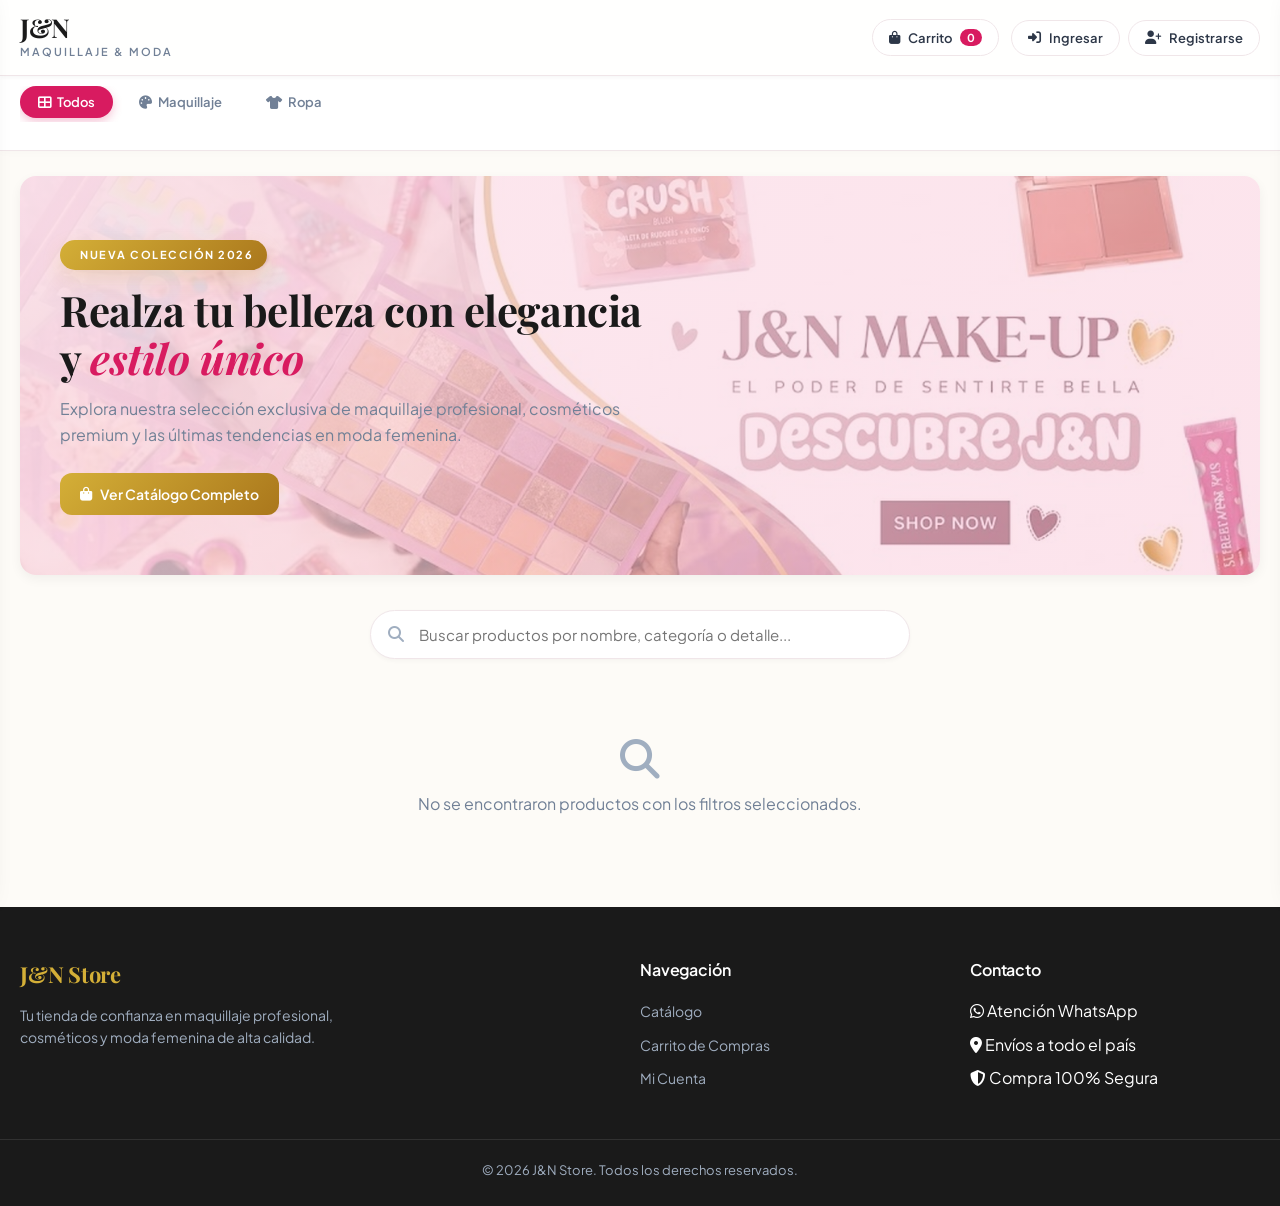
==== commit 970e2e4f: "Optimize product loading with server-side pagination and separate admin.html from index.html" ====
--- a/src/main/resources/static/index.html
+++ b/src/main/resources/static/index.html
@@ -136,230 +136,6 @@
         </main>
     </div>
 
-    <!-- Admin Workspace Section (Hidden by Default) -->
-    <section class="admin-section hidden" id="admin-section">
-        <div class="container admin-container">
-            <!-- Sidebar -->
-            <div class="admin-sidebar">
-                <h4>Panel de Control</h4>
-                <button onclick="app.setAdminTab('dashboard')" class="admin-tab-btn active" id="tab-dashboard">
-                    <i class="fas fa-chart-pie"></i> Dashboard
-                </button>
-                <button onclick="app.setAdminTab('products')" class="admin-tab-btn" id="tab-products">
-                    <i class="fas fa-boxes"></i> Inventario
-                </button>
-                <button onclick="app.setAdminTab('categories')" class="admin-tab-btn" id="tab-categories">
-                    <i class="fas fa-tags"></i> Categorías
-                </button>
-                <button onclick="app.setAdminTab('orders')" class="admin-tab-btn" id="tab-orders">
-                    <i class="fas fa-receipt"></i> Pedidos
-                </button>
-                <button onclick="app.setAdminTab('trash')" class="admin-tab-btn" id="tab-trash">
-                    <i class="fas fa-trash-restore"></i> Papelera
-                </button>
-                <button onclick="app.adminLogout()" class="admin-tab-btn logout-btn">
-                    <i class="fas fa-sign-out-alt"></i> Cerrar Sesión
-                </button>
-            </div>
-
-            <!-- Content Area -->
-            <div class="admin-content-area">
-                <!-- 1. Dashboard Tab -->
-                <div class="admin-tab-content" id="content-dashboard">
-                    <div class="admin-header-row">
-                        <h3>Resumen General de Ventas</h3>
-                    </div>
-                    
-                    <div class="stats-grid" style="margin-bottom: 30px;">
-                        <div class="stat-card" style="border-left: 4px solid #10b981;">
-                            <div class="stat-icon" style="background-color: rgba(16,185,129,0.1); color: #10b981;"><i class="fas fa-calendar-day"></i></div>
-                            <div class="stat-info">
-                                <h4 id="stat-sales-today">$0</h4>
-                                <p>Ventas de Hoy</p>
-                            </div>
-                        </div>
-                        <div class="stat-card" style="border-left: 4px solid var(--gold);">
-                            <div class="stat-icon" style="background-color: rgba(212,175,55,0.15); color: var(--gold);"><i class="fas fa-calendar-week"></i></div>
-                            <div class="stat-info">
-                                <h4 id="stat-sales-week">$0</h4>
-                                <p>Última Semana</p>
-                            </div>
-                        </div>
-                        <div class="stat-card" style="border-left: 4px solid #3b82f6;">
-                            <div class="stat-icon" style="background-color: rgba(59,130,246,0.1); color: #3b82f6;"><i class="fas fa-calendar-alt"></i></div>
-                            <div class="stat-info">
-                                <h4 id="stat-sales-month">$0</h4>
-                                <p>Ventas del Mes</p>
-                            </div>
-                        </div>
-                        <div class="stat-card" style="border-left: 4px solid #7209b7;">
-                            <div class="stat-icon" style="background-color: rgba(114,9,183,0.1); color: #7209b7;"><i class="fas fa-chart-line"></i></div>
-                            <div class="stat-info">
-                                <h4 id="stat-sales-total">$0</h4>
-                                <p>Histórico Total</p>
-                            </div>
-                        </div>
-                    </div>
-
-                    <h4 style="margin-bottom: 15px; font-size: 16px; font-weight: 700;">Estado de Inventario por Departamento</h4>
-                    <div class="stats-grid" id="inventory-stats-grid">
-                        <!-- Dynamic department stats -->
-                    </div>
-
-                    <h4 style="margin-top: 30px; margin-bottom: 15px; font-size: 16px; font-weight: 700;">Alertas Críticas de Inventario</h4>
-                    <div class="alerts-list" id="alerts-list">
-                        <!-- Dynamic stock alerts -->
-                    </div>
-                </div>
-
-                <!-- 2. Products Tab -->
-                <div class="admin-tab-content hidden" id="content-products">
-                    <div class="admin-header-row">
-                        <h3>Gestión de Inventario de Productos</h3>
-                        <button class="btn btn-gold" onclick="app.openProductModal()">
-                            <i class="fas fa-plus"></i> Nuevo Producto
-                        </button>
-                    </div>
-
-                    <div style="display: flex; gap: 12px; margin-bottom: 20px; flex-wrap: wrap;">
-                        <input type="text" class="form-control" id="admin-prod-search" placeholder="Buscar por nombre o categoría..." style="max-width: 320px;">
-                        <select class="form-control" style="max-width: 180px;" onchange="app.filterAdminProductsByType(this.value)">
-                            <option value="todos">Todos los Tipos</option>
-                            <option value="maquillaje">Maquillaje</option>
-                            <option value="ropa">Ropa</option>
-                        </select>
-                    </div>
-
-                    <div class="admin-table-container">
-                        <table class="admin-table">
-                            <thead>
-                                <tr>
-                                    <th>Imagen</th>
-                                    <th>Nombre del Producto</th>
-                                    <th>Categoría / Tipo</th>
-                                    <th>Precio</th>
-                                    <th>Existencias</th>
-                                    <th>Acciones</th>
-                                </tr>
-                            </thead>
-                            <tbody id="admin-products-table-body">
-                                <!-- Dynamic products -->
-                            </tbody>
-                        </table>
-                    </div>
-
-                    <!-- Real Pagination for Admin Products -->
-                    <div id="admin-products-pagination-container"></div>
-                </div>
-
-                <!-- 3. Categories Tab -->
-                <div class="admin-tab-content hidden" id="content-categories">
-                    <div class="admin-header-row">
-                        <h3>Gestión de Departamentos y Subcategorías</h3>
-                    </div>
-
-                    <div class="category-manager-grid">
-                        <!-- Main Categories Box -->
-                        <div class="category-card-box">
-                            <h4 style="margin-bottom: 12px; font-size: 15px;">1. Departamentos Principales</h4>
-                            <div style="display: flex; gap: 8px; margin-bottom: 15px;">
-                                <input type="text" class="form-control" id="new-main-category-name" placeholder="Ej: Maquillaje, Ropa, Perfumes...">
-                                <button class="btn btn-gold" onclick="app.addMainCategory()">Crear</button>
-                            </div>
-                            <ul class="category-list" id="admin-main-category-list">
-                                <!-- Dynamic list -->
-                            </ul>
-                        </div>
-
-                        <!-- Subcategories Box -->
-                        <div class="category-card-box">
-                            <h4 style="margin-bottom: 12px; font-size: 15px;">2. Subcategorías</h4>
-                            <div style="display: flex; flex-direction: column; gap: 8px; margin-bottom: 15px;">
-                                <input type="text" class="form-control" id="new-subcategory-name" placeholder="Ej: BASES, RUBORES, VESTIDOS...">
-                                <select class="form-control" id="new-subcategory-parent">
-                                    <!-- Dynamic main categories options -->
-                                </select>
-                                <button class="btn btn-primary" onclick="app.addSubCategory()">Crear Subcategoría</button>
-                            </div>
-                            <ul class="category-list" id="admin-sub-category-list">
-                                <!-- Dynamic subcategories -->
-                            </ul>
-                        </div>
-                    </div>
-                </div>
-
-                <!-- 4. Orders Tab -->
-                <div class="admin-tab-content hidden" id="content-orders">
-                    <div class="admin-header-row">
-                        <h3>Historial y Control de Pedidos</h3>
-                    </div>
-
-                    <div style="display: flex; gap: 12px; margin-bottom: 20px; flex-wrap: wrap;">
-                        <input type="text" class="form-control" id="admin-order-search" placeholder="Buscar cliente o teléfono..." style="max-width: 320px;">
-                        <select class="form-control" style="max-width: 180px;" onchange="app.filterAdminOrdersByStatus(this.value)">
-                            <option value="todos">Todos los Estados</option>
-                            <option value="PENDIENTE">Pendiente</option>
-                            <option value="PAGADO">Pagado</option>
-                            <option value="ENVIADO">Enviado</option>
-                            <option value="CANCELADO">Cancelado</option>
-                        </select>
-                    </div>
-
-                    <div class="admin-table-container">
-                        <table class="admin-table">
-                            <thead>
-                                <tr>
-                                    <th>ID</th>
-                                    <th>Cliente</th>
-                                    <th>Fecha</th>
-                                    <th>Artículos</th>
-                                    <th>Total</th>
-                                    <th>Estado</th>
-                                    <th>Acciones</th>
-                                </tr>
-                            </thead>
-                            <tbody id="admin-orders-table-body">
-                                <!-- Dynamic orders -->
-                            </tbody>
-                        </table>
-                    </div>
-
-                    <!-- Real Pagination for Orders -->
-                    <div id="admin-orders-pagination-container"></div>
-                </div>
-
-                <!-- 5. Trash Tab -->
-                <div class="admin-tab-content hidden" id="content-trash">
-                    <div class="admin-header-row">
-                        <h3>Papelera de Reciclaje</h3>
-                        <div style="display: flex; gap: 8px;">
-                            <button class="pill active" id="trash-tab-products-btn" onclick="app.setTrashSubTab('products')">
-                                <i class="fas fa-boxes"></i> Productos
-                            </button>
-                            <button class="pill" id="trash-tab-orders-btn" onclick="app.setTrashSubTab('orders')">
-                                <i class="fas fa-receipt"></i> Pedidos
-                            </button>
-                        </div>
-                    </div>
-
-                    <div class="admin-table-container">
-                        <table class="admin-table">
-                            <thead id="trash-table-head">
-                                <!-- Dynamic Table Head -->
-                            </thead>
-                            <tbody id="trash-table-body">
-                                <!-- Dynamic Trash Items -->
-                            </tbody>
-                        </table>
-                    </div>
-
-                    <!-- Real Pagination for Trash -->
-                    <div id="admin-trash-pagination-container"></div>
-                </div>
-            </div>
-        </div>
-    </section>
-
     <!-- Cart Drawer -->
     <div class="cart-drawer" id="cart-drawer">
         <div class="cart-drawer-header">
@@ -545,153 +321,6 @@
                     <i class="fas fa-user-plus"></i> Crear Cuenta
                 </button>
             </form>
-        </div>
-    </div>
-
-    <!-- Product Create/Edit Form Modal -->
-    <div class="modal-overlay hidden" id="product-modal">
-        <div class="modal-content" style="max-width: 600px;">
-            <button class="modal-close-btn" onclick="app.closeProductModal()"><i class="fas fa-times"></i></button>
-            <h3 id="product-modal-title" style="margin-bottom: 20px; font-size: 20px;">Producto</h3>
-            
-            <form id="product-form">
-                <input type="hidden" id="prod-id">
-                
-                <div class="form-group">
-                    <label>Nombre del Producto *</label>
-                    <input type="text" class="form-control" id="prod-name" required placeholder="Ej: Base Líquida Mate">
-                </div>
-
-                <div class="form-group">
-                    <label>Descripción</label>
-                    <textarea class="form-control" id="prod-desc" rows="2" placeholder="Detalles del producto..."></textarea>
-                </div>
-
-                <div style="display: grid; grid-template-columns: 1fr 1fr; gap: 15px;">
-                    <div class="form-group">
-                        <label>Precio ($) *</label>
-                        <input type="number" class="form-control" id="prod-price" required min="0" step="500" placeholder="Ej: 35000">
-                    </div>
-                    <div class="form-group">
-                        <label>Tipo de Producto *</label>
-                        <select class="form-control" id="prod-type" onchange="app.toggleTypeFields()">
-                            <option value="maquillaje">Maquillaje</option>
-                            <option value="ropa">Ropa</option>
-                        </select>
-                    </div>
-                </div>
-
-                <div class="form-group">
-                    <label>Subcategoría</label>
-                    <select class="form-control" id="prod-category">
-                        <!-- Dynamic categories -->
-                    </select>
-                </div>
-
-                <!-- Makeup Stock -->
-                <div class="form-group" id="makeup-stock-fields">
-                    <label>Stock General *</label>
-                    <input type="number" class="form-control" id="prod-stock" value="10" min="0">
-                </div>
-
-                <!-- Clothing Variations -->
-                <div class="form-group hidden" id="clothing-variations-fields">
-                    <label>Variaciones de Talla y Color:</label>
-                    <div style="display: grid; grid-template-columns: 1fr 1fr 80px auto; gap: 8px; margin-bottom: 10px;">
-                        <input type="text" class="form-control" id="new-var-size" placeholder="Talla (S, M, L)">
-                        <input type="text" class="form-control" id="new-var-color" placeholder="Color (Rojo, Azul)">
-                        <input type="number" class="form-control" id="new-var-stock" value="5" min="0">
-                        <button type="button" class="btn btn-gold" onclick="app.addProductVariation()"><i class="fas fa-plus"></i></button>
-                    </div>
-
-                    <table class="admin-table" style="font-size: 12px;">
-                        <thead>
-                            <tr>
-                                <th>Talla</th>
-                                <th>Color</th>
-                                <th>Stock</th>
-                                <th></th>
-                            </tr>
-                        </thead>
-                        <tbody id="variations-table-body">
-                            <!-- Variations table -->
-                        </tbody>
-                    </table>
-                </div>
-
-                <!-- Product Image Link & PostImg Helper -->
-                <div class="form-group">
-                    <div style="display: flex; align-items: center; justify-content: space-between; margin-bottom: 6px;">
-                        <label style="margin-bottom: 0;">Enlace de Imagen (URL Directa)</label>
-                        <a href="https://postimages.org/" target="_blank" rel="noopener noreferrer" class="btn btn-outline" style="padding: 4px 10px; font-size: 11.5px; font-weight: 600; color: var(--accent-pink); border-color: var(--accent-pink); gap: 4px; border-radius: var(--radius-sm); text-decoration: none;">
-                            <i class="fas fa-cloud-upload-alt"></i> Subir a PostImg
-                        </a>
-                    </div>
-                    <div style="display: flex; gap: 8px;">
-                        <input type="url" class="form-control" id="prod-image-url" placeholder="https://i.postimg.cc/... (Pega el enlace directo de la imagen)" oninput="app.previewProductImageUrl(this.value)">
-                        <button type="button" class="btn btn-outline" onclick="app.previewProductImageUrl(document.getElementById('prod-image-url').value)" title="Cargar vista previa" style="padding: 0 14px;">
-                            <i class="fas fa-eye"></i>
-                        </button>
-                    </div>
-                    <small style="color: var(--text-muted); font-size: 11.5px; display: block; margin-top: 4px;">
-                        <i class="fas fa-info-circle"></i> Sube tu imagen a PostImg, copia el <strong>Enlace Directo</strong> y pégalo aquí. ¡Tus fotos nunca se borrarán!
-                    </small>
-                </div>
-
-                <!-- Live Image Preview Box -->
-                <div id="image-preview-container" style="margin-bottom: 15px; padding: 12px; border: 1px dashed var(--border-color); border-radius: var(--radius-md); background: var(--bg-light); text-align: center;">
-                    <div id="image-preview-placeholder" style="color: var(--text-muted); font-size: 12px; padding: 10px;">
-                        <i class="fas fa-image" style="font-size: 24px; margin-bottom: 4px; display: block; opacity: 0.5;"></i>
-                        Vista previa de la imagen aparecerá aquí
-                    </div>
-                    <div id="image-preview" style="display: none; align-items: center; justify-content: center; gap: 10px; flex-wrap: wrap;">
-                        <img id="image-preview-img" src="" alt="Vista previa" style="max-height: 140px; border-radius: 8px; object-fit: cover; box-shadow: var(--shadow-sm); border: 1px solid var(--border-color);">
-                    </div>
-                </div>
-
-                <div style="display: flex; gap: 10px; justify-content: flex-end; margin-top: 20px;">
-                    <button type="button" class="btn btn-outline" onclick="app.closeProductModal()">Cancelar</button>
-                    <button type="submit" class="btn btn-gold">Guardar Producto</button>
-                </div>
-            </form>
-        </div>
-    </div>
-
-    <!-- Order Receipt / Customer Notification Modal -->
-    <div class="modal-overlay hidden" id="receipt-modal" onclick="app.closeReceiptModal()">
-        <div class="modal-content" style="max-width: 520px;" onclick="event.stopPropagation()">
-            <button class="modal-close-btn" onclick="app.closeReceiptModal()"><i class="fas fa-times"></i></button>
-            <h3 style="margin-bottom: 15px; font-size: 19px; text-align: center; color: var(--dark-neutral);">
-                <i class="fas fa-file-invoice" style="color: var(--gold);"></i> Detalle del Pedido
-            </h3>
-            
-            <div id="receipt-order-summary">
-                <!-- Dynamic Summary -->
-            </div>
-
-            <!-- WhatsApp Direct Action Box -->
-            <div id="receipt-whatsapp-actions" style="margin-top: 20px; padding: 14px; background: #f0fdf4; border: 1px solid #bbf7d0; border-radius: var(--radius-md);">
-                <div style="display: flex; align-items: center; justify-content: space-between; margin-bottom: 8px;">
-                    <span style="font-size: 13px; font-weight: 700; color: #166534;">
-                        <i class="fab fa-whatsapp" style="font-size: 16px; color: #22c55e;"></i> Notificar al Cliente por WhatsApp
-                    </span>
-                </div>
-                <p style="font-size: 12px; color: #15803d; margin-bottom: 12px; line-height: 1.4;">
-                    Envía el mensaje profesional con el resumen del pedido, los productos y las instrucciones de pago con un solo toque.
-                </p>
-                <div style="display: flex; gap: 8px; flex-wrap: wrap;">
-                    <button class="btn btn-gold" id="btn-send-whatsapp-confirm" style="flex: 1; background: #22c55e; border-color: #22c55e; color: white; padding: 10px 14px; font-size: 13.5px;" onclick="app.sendCustomerWhatsAppConfirmation()">
-                        <i class="fab fa-whatsapp"></i> Enviar Confirmación WhatsApp
-                    </button>
-                    <button class="btn btn-outline" id="btn-copy-whatsapp-text" style="padding: 10px 14px; font-size: 13px;" onclick="app.copyWhatsAppConfirmationText()" title="Copiar mensaje al portapapeles">
-                        <i class="fas fa-copy"></i> Copiar
-                    </button>
-                </div>
-            </div>
-
-            <div style="display: flex; gap: 10px; margin-top: 15px;">
-                <button class="btn btn-outline" style="flex: 1;" onclick="app.closeReceiptModal()">Cerrar</button>
-            </div>
         </div>
     </div>
 
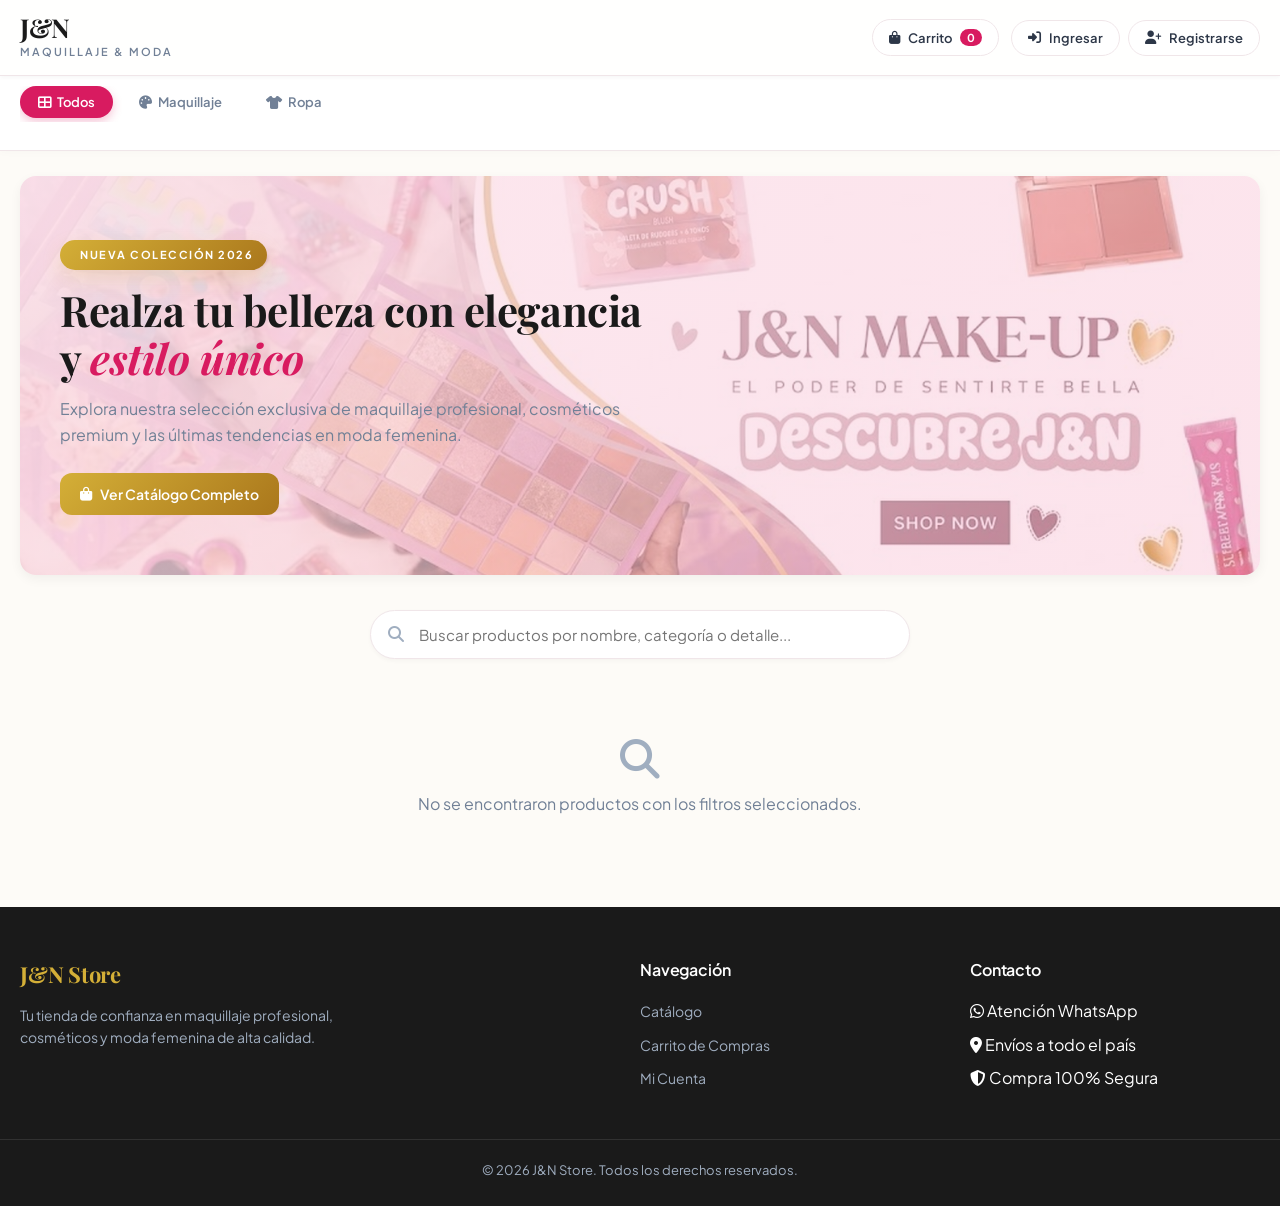
==== commit 2ccacdf2: "Optimize frontend loading speed, browser caching and image preconnects" ====
--- a/src/main/resources/static/index.html
+++ b/src/main/resources/static/index.html
@@ -9,6 +9,8 @@
     <!-- Google Fonts -->
     <link rel="preconnect" href="https://fonts.googleapis.com">
     <link rel="preconnect" href="https://fonts.gstatic.com" crossorigin>
+    <link rel="preconnect" href="https://i.postimg.cc" crossorigin>
+    <link rel="preconnect" href="https://images.unsplash.com" crossorigin>
     <link href="https://fonts.googleapis.com/css2?family=Playfair+Display:ital,wght@0,400;0,600;0,700;1,400&family=Plus+Jakarta+Sans:wght@300;400;500;600;700&display=swap" rel="stylesheet">
     <!-- FontAwesome for Icons -->
     <link rel="stylesheet" href="https://cdnjs.cloudflare.com/ajax/libs/font-awesome/6.4.0/css/all.min.css">
--- a/src/main/resources/static/css/global.css
+++ b/src/main/resources/static/css/global.css
@@ -65,6 +65,8 @@
 html {
     scroll-behavior: smooth;
     font-size: 16px;
+    overflow-x: hidden;
+    width: 100%;
 }
 
 body {
@@ -73,9 +75,11 @@
     color: var(--text-primary);
     line-height: 1.6;
     min-height: 100vh;
+    width: 100%;
     display: flex;
     flex-direction: column;
     overflow-x: hidden;
+    position: relative;
     -webkit-font-smoothing: antialiased;
 }
 
--- a/src/main/resources/static/css/layout.css
+++ b/src/main/resources/static/css/layout.css
@@ -241,20 +241,26 @@
 .mobile-menu-drawer {
     position: fixed;
     top: 0;
-    left: -320px;
+    left: 0;
     width: 300px;
     max-width: 85vw;
     height: 100vh;
+    height: 100dvh;
     background: white;
     z-index: 1100;
     box-shadow: 5px 0 25px rgba(0, 0, 0, 0.15);
-    transition: left 0.3s cubic-bezier(0.16, 1, 0.3, 1);
+    transform: translate3d(-105%, 0, 0);
+    transition: transform 0.3s cubic-bezier(0.16, 1, 0.3, 1), visibility 0.3s ease;
     display: flex;
     flex-direction: column;
+    visibility: hidden;
+    pointer-events: none;
 }
 
 .mobile-menu-drawer.open {
-    left: 0;
+    transform: translate3d(0, 0, 0);
+    visibility: visible;
+    pointer-events: auto;
 }
 
 .mobile-menu-overlay {
@@ -351,30 +357,49 @@
         padding: 0 12px;
     }
     .header-content {
-        height: 60px;
-        gap: 8px;
+        height: 56px;
+        gap: 6px;
     }
     .brand-text h1 {
-        font-size: 18px;
+        font-size: 17px;
     }
     .brand-text p {
-        font-size: 8.5px;
+        font-size: 8px;
         letter-spacing: 0.5px;
     }
     .brand-icon {
-        width: 32px;
-        height: 32px;
-        font-size: 14px;
+        width: 30px;
+        height: 30px;
+        font-size: 13px;
     }
     .header-actions {
-        gap: 6px;
+        gap: 5px;
+    }
+    #auth-actions {
+        gap: 5px !important;
     }
     .cart-btn, .admin-btn {
-        padding: 7px 10px;
+        padding: 6px 9px;
         font-size: 12px;
+        border-radius: var(--radius-full);
     }
     .cart-btn span:not(.cart-badge), .admin-btn span {
         display: none;
+    }
+    #header-admin-btn {
+        padding: 6px 9px !important;
+        font-size: 12px !important;
+    }
+    #header-admin-btn span {
+        display: none !important;
+    }
+    #header-user-btn {
+        padding: 6px 9px !important;
+        font-size: 12px !important;
+        max-width: 110px;
+        overflow: hidden;
+        text-overflow: ellipsis;
+        white-space: nowrap;
     }
     .footer-grid {
         grid-template-columns: 1fr;
--- a/src/main/resources/static/css/store.css
+++ b/src/main/resources/static/css/store.css
@@ -379,20 +379,26 @@
 .cart-drawer {
     position: fixed;
     top: 0;
-    right: -420px;
+    right: 0;
     width: 100%;
     max-width: 400px;
     height: 100vh;
+    height: 100dvh;
     background: white;
     z-index: 1050;
     box-shadow: -5px 0 25px rgba(0, 0, 0, 0.15);
-    transition: right 0.35s cubic-bezier(0.16, 1, 0.3, 1);
+    transform: translate3d(105%, 0, 0);
+    transition: transform 0.35s cubic-bezier(0.16, 1, 0.3, 1), visibility 0.35s ease;
     display: flex;
     flex-direction: column;
+    visibility: hidden;
+    pointer-events: none;
 }
 
 .cart-drawer.open {
-    right: 0;
+    transform: translate3d(0, 0, 0);
+    visibility: visible;
+    pointer-events: auto;
 }
 
 .cart-drawer-header {
@@ -510,52 +516,78 @@
 
 @media (max-width: 768px) {
     .hero-banner {
-        padding: 35px 20px;
-        margin: 15px auto 25px;
+        padding: 30px 16px;
+        margin: 12px auto 20px;
     }
     
     .hero-title {
-        font-size: 28px;
+        font-size: 24px;
     }
     
     .hero-description {
+        font-size: 13.5px;
+        margin-bottom: 16px;
+    }
+
+    .search-container {
+        margin: 0 auto 20px;
+    }
+
+    .search-input {
+        padding: 11px 16px 11px 42px;
+        font-size: 13.5px;
+    }
+
+    .search-icon {
+        left: 14px;
         font-size: 14px;
-        margin-bottom: 18px;
     }
 
     .products-grid {
         grid-template-columns: repeat(2, 1fr);
         gap: 12px;
         margin-bottom: 25px;
+        width: 100%;
+    }
+
+    .product-card {
+        border-radius: var(--radius-md);
+    }
+
+    .product-card.skeleton {
+        height: 280px !important;
     }
 
     .product-card-image {
-        height: 160px;
+        height: 155px;
     }
 
     .product-card-info {
-        padding: 10px;
+        padding: 10px 8px;
     }
 
     .product-card-title {
-        font-size: 13px;
+        font-size: 12.5px;
+        line-height: 1.25;
         margin-bottom: 4px;
+        height: 32px;
     }
 
     .product-card-price {
-        font-size: 15px;
+        font-size: 14px;
+        margin-bottom: 6px;
+    }
+
+    .product-card-stock {
+        font-size: 10.5px;
         margin-bottom: 8px;
     }
 
-    .product-card-stock {
-        font-size: 11px;
-        margin-bottom: 8px;
-    }
-
     .add-to-cart-btn {
-        padding: 8px 6px;
-        font-size: 12px;
-        min-height: 38px;
+        padding: 7px 4px;
+        font-size: 11.5px;
+        min-height: 34px;
+        gap: 4px;
     }
 
     .add-to-cart-btn span {
@@ -573,18 +605,36 @@
         gap: 8px;
     }
 
+    .product-card.skeleton {
+        height: 260px !important;
+    }
+
     .product-card-image {
-        height: 140px;
+        height: 135px;
     }
 
     .product-card-info {
-        padding: 8px;
+        padding: 8px 6px;
+    }
+
+    .product-card-title {
+        font-size: 12px;
+        height: 30px;
+    }
+
+    .product-card-price {
+        font-size: 13.5px;
     }
 
     .product-card-badge {
-        font-size: 9px;
-        padding: 2px 6px;
+        font-size: 8.5px;
+        padding: 2px 5px;
         top: 6px;
         left: 6px;
     }
-}
+
+    .add-to-cart-btn {
+        font-size: 11px;
+        padding: 6px 2px;
+    }
+}
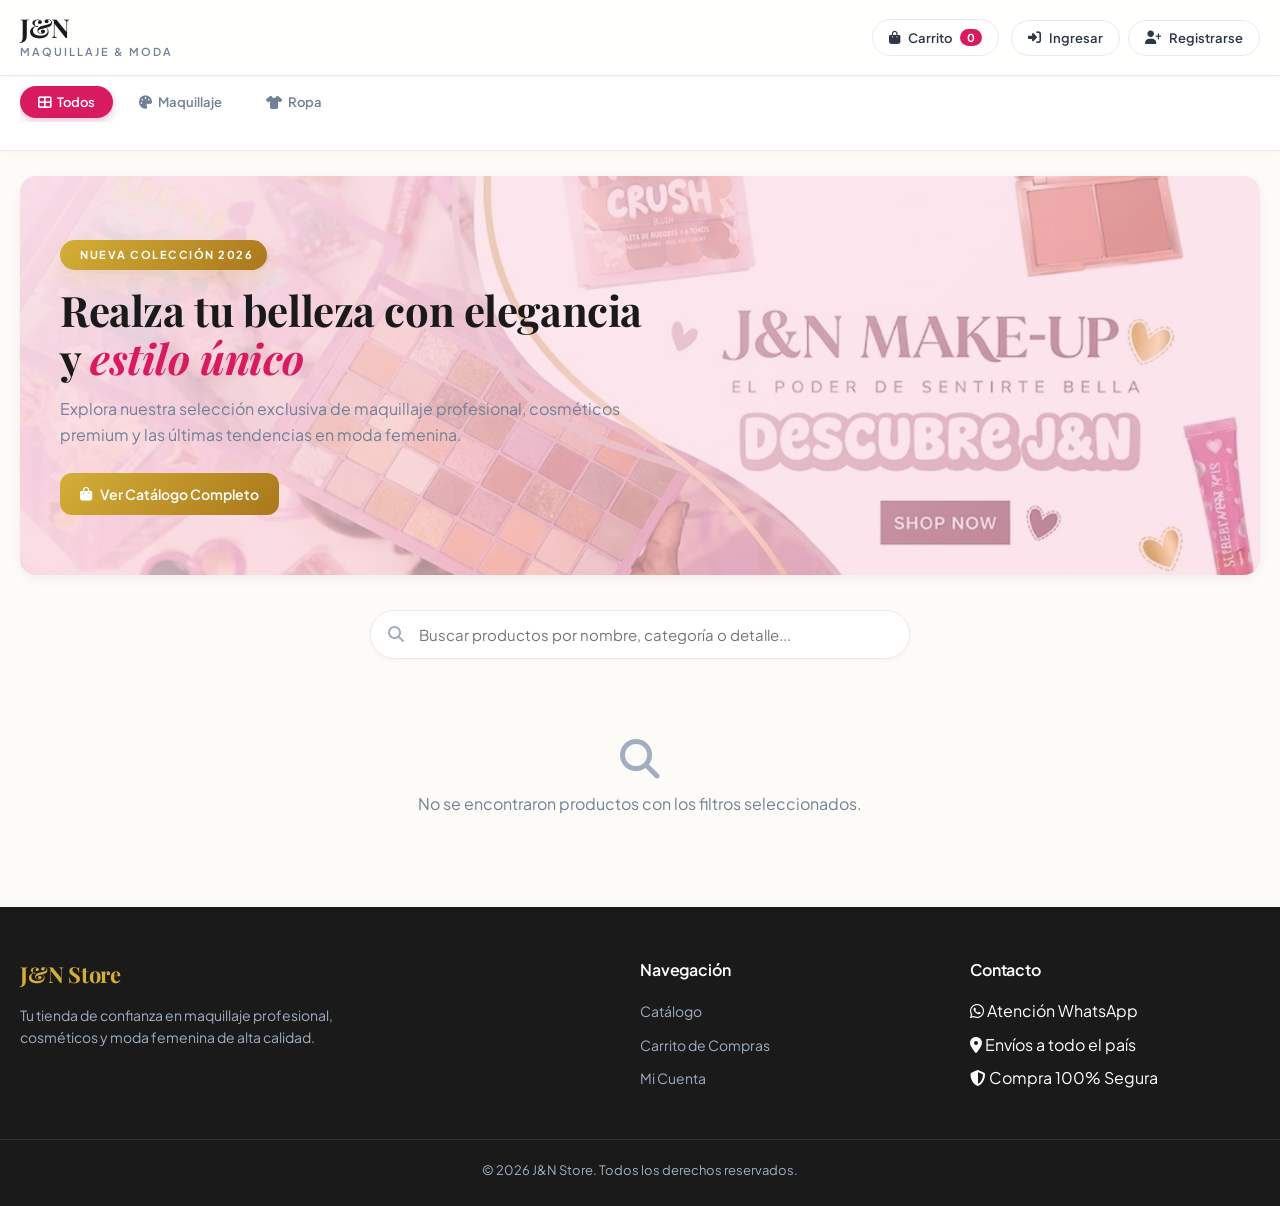
==== commit ad10be9a: "feat: personalizar formato de recibo en WhatsApp e incorporar descarga/impresion de comprobante en P" ====
--- a/src/main/resources/static/index.html
+++ b/src/main/resources/static/index.html
@@ -9,8 +9,6 @@
     <!-- Google Fonts -->
     <link rel="preconnect" href="https://fonts.googleapis.com">
     <link rel="preconnect" href="https://fonts.gstatic.com" crossorigin>
-    <link rel="preconnect" href="https://i.postimg.cc" crossorigin>
-    <link rel="preconnect" href="https://images.unsplash.com" crossorigin>
     <link href="https://fonts.googleapis.com/css2?family=Playfair+Display:ital,wght@0,400;0,600;0,700;1,400&family=Plus+Jakarta+Sans:wght@300;400;500;600;700&display=swap" rel="stylesheet">
     <!-- FontAwesome for Icons -->
     <link rel="stylesheet" href="https://cdnjs.cloudflare.com/ajax/libs/font-awesome/6.4.0/css/all.min.css">
@@ -250,16 +248,39 @@
         </div>
     </div>
 
+    <!-- Order Receipt Modal -->
+    <div class="modal-overlay hidden" id="receipt-modal" onclick="app.closeReceiptModal()">
+        <div class="modal-content" style="max-width: 520px;" onclick="event.stopPropagation()">
+            <button class="modal-close-btn" onclick="app.closeReceiptModal()"><i class="fas fa-times"></i></button>
+            <h3 style="margin-bottom: 15px; font-size: 19px; text-align: center; color: var(--dark-neutral);">
+                <i class="fas fa-file-invoice" style="color: var(--gold);"></i> ¡Gracias por tu Compra!
+            </h3>
+            
+            <div id="receipt-order-summary">
+                <!-- Dynamic Summary -->
+            </div>
+
+            <div style="display: flex; gap: 10px; margin-top: 18px;">
+                <button class="btn btn-outline" style="flex: 1;" onclick="app.downloadOrderPdfReceipt()">
+                    <i class="fas fa-file-pdf" style="color: #ef4444;"></i> Descargar / Imprimir PDF
+                </button>
+                <button class="btn btn-gold" style="flex: 1;" onclick="app.closeReceiptModal()">
+                    <i class="fas fa-shopping-bag"></i> Seguir Comprando
+                </button>
+            </div>
+        </div>
+    </div>
+
     <!-- Login / Register Modal -->
     <div class="modal-overlay hidden" id="login-modal">
         <div class="modal-content" style="max-width: 440px;">
             <button class="modal-close-btn" onclick="app.closeLoginModal()"><i class="fas fa-times"></i></button>
             
-            <div style="display: flex; border-bottom: 1px solid var(--border-color); margin-bottom: 20px;">
-                <button type="button" class="btn active" id="auth-tab-login" onclick="app.setAuthTab('login')" style="flex: 1; border-radius: 0; border-bottom: 2px solid var(--accent-pink);">
+            <div class="auth-modal-tabs">
+                <button type="button" class="auth-modal-tab active" id="auth-tab-login" onclick="app.setAuthTab('login')">
                     Ingresar
                 </button>
-                <button type="button" class="btn" id="auth-tab-register" onclick="app.setAuthTab('register')" style="flex: 1; border-radius: 0;">
+                <button type="button" class="auth-modal-tab" id="auth-tab-register" onclick="app.setAuthTab('register')">
                     Registrarse
                 </button>
             </div>
--- a/src/main/resources/static/css/components.css
+++ b/src/main/resources/static/css/components.css
@@ -391,3 +391,36 @@
     0% { background-position: 200% 0; }
     100% { background-position: -200% 0; }
 }
+
+/* Auth Modal Tabs */
+.auth-modal-tabs {
+    display: flex;
+    border-bottom: 2px solid var(--border-color);
+    margin-bottom: 20px;
+    gap: 0;
+}
+
+.auth-modal-tab {
+    flex: 1;
+    background: transparent;
+    border: none;
+    border-bottom: 2px solid transparent;
+    padding: 12px 16px;
+    font-size: 15px;
+    font-weight: 600;
+    color: var(--text-secondary);
+    cursor: pointer;
+    transition: all var(--transition-fast);
+    text-align: center;
+    margin-bottom: -2px;
+}
+
+.auth-modal-tab:hover {
+    color: var(--accent-pink);
+}
+
+.auth-modal-tab.active {
+    color: var(--accent-pink);
+    border-bottom-color: var(--accent-pink);
+}
+
--- a/src/main/resources/static/css/store.css
+++ b/src/main/resources/static/css/store.css
@@ -638,3 +638,50 @@
         padding: 6px 2px;
     }
 }
+
+/* Catalog Summary Bar & Count Badges */
+.catalog-summary-bar {
+    display: flex;
+    align-items: center;
+    justify-content: center;
+    padding: 20px 0 35px 0;
+    margin-top: 10px;
+    border-top: 1px solid var(--border-color);
+}
+
+.catalog-count-badge {
+    display: inline-flex;
+    align-items: center;
+    gap: 8px;
+    background: white;
+    padding: 10px 22px;
+    border-radius: var(--radius-full);
+    border: 1px solid var(--border-color);
+    box-shadow: var(--shadow-sm);
+    font-size: 14px;
+    color: var(--text-primary);
+    font-weight: 500;
+}
+
+.admin-table-summary-bar {
+    display: flex;
+    align-items: center;
+    justify-content: space-between;
+    padding: 14px 0;
+    margin-top: 15px;
+    border-top: 1px solid var(--border-color);
+}
+
+.admin-count-badge {
+    display: inline-flex;
+    align-items: center;
+    gap: 8px;
+    background: var(--bg-light);
+    padding: 8px 18px;
+    border-radius: var(--radius-md);
+    border: 1px solid var(--border-color);
+    font-size: 13px;
+    color: var(--text-primary);
+    font-weight: 500;
+}
+
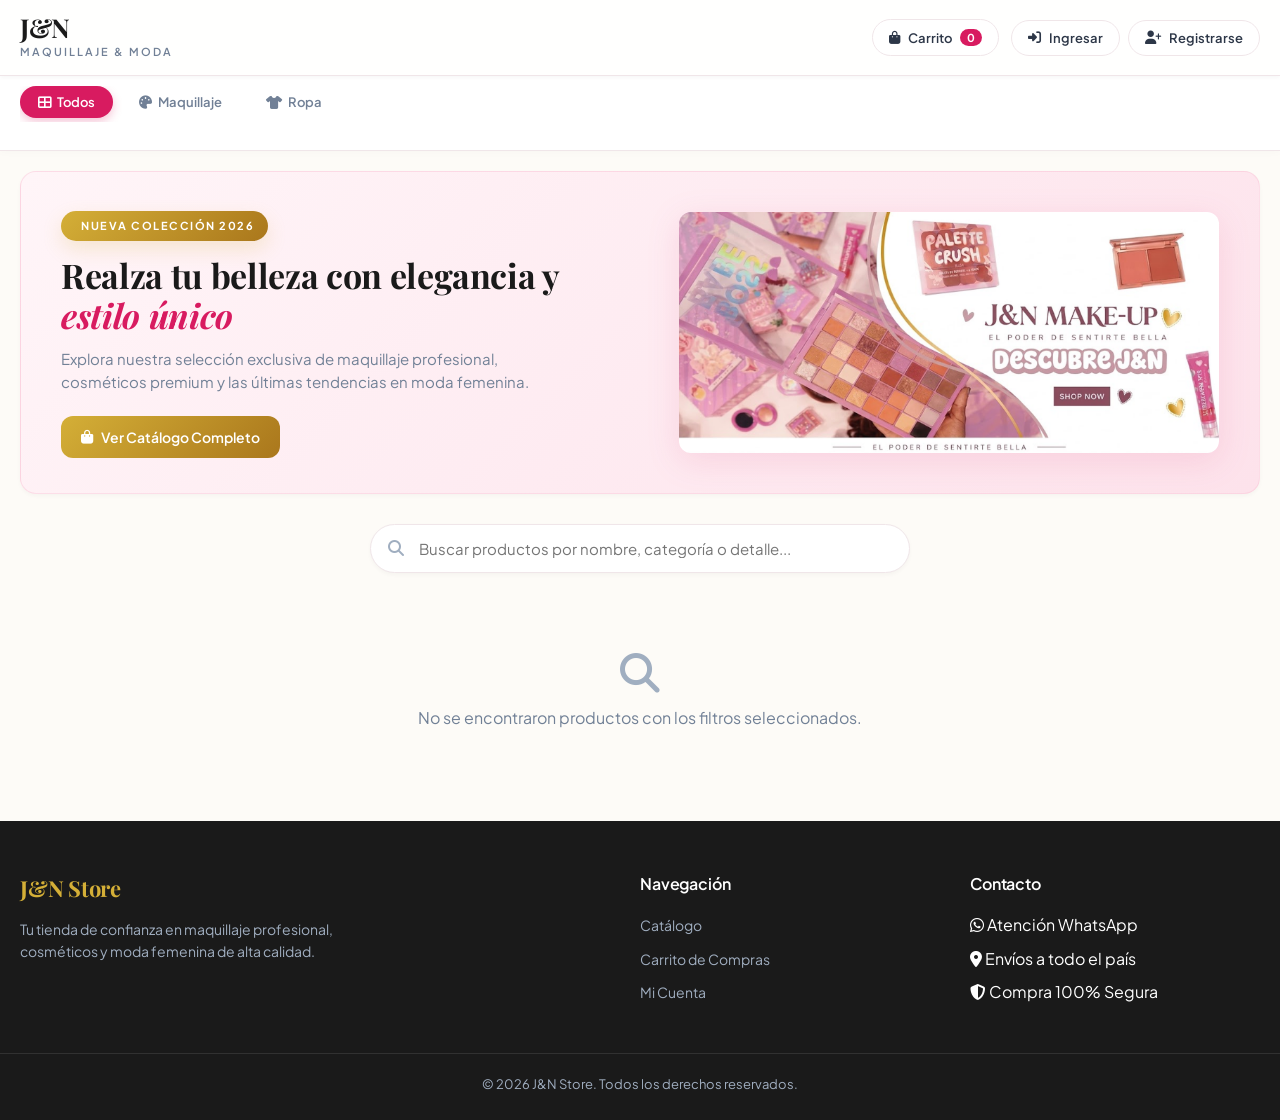
==== commit 3e80b7d3: "UI: adaptar hero banner con imagen completa y responsiva en moviles" ====
--- a/src/main/resources/static/index.html
+++ b/src/main/resources/static/index.html
@@ -114,9 +114,12 @@
                     </div>
                     <h2 class="hero-title">Realza tu belleza con elegancia y <span>estilo único</span></h2>
                     <p class="hero-description">Explora nuestra selección exclusiva de maquillaje profesional, cosméticos premium y las últimas tendencias en moda femenina.</p>
-                    <a href="#catalog-section" class="btn btn-gold">
+                    <a href="#catalog-section" class="btn btn-gold hero-cta-btn">
                         <i class="fas fa-shopping-bag"></i> Ver Catálogo Completo
                     </a>
+                </div>
+                <div class="hero-image-wrapper">
+                    <img src="./assets/images/hero_banner_bg.png" alt="J&N Make-Up Banner" class="hero-banner-img">
                 </div>
             </section>
 
--- a/src/main/resources/static/css/store.css
+++ b/src/main/resources/static/css/store.css
@@ -5,18 +5,46 @@
 /* Hero Banner */
 .hero-banner {
     position: relative;
-    background: linear-gradient(135deg, rgba(252, 228, 236, 0.9) 0%, rgba(248, 187, 208, 0.4) 100%), url('../assets/images/hero_banner_bg.png') center/cover no-repeat;
+    background: linear-gradient(135deg, #fff5f8 0%, #fde2eb 100%);
     border-radius: var(--radius-lg);
-    padding: 60px 40px;
-    margin: 25px auto 35px;
+    padding: 35px 40px;
+    margin: 20px auto 30px;
     overflow: hidden;
-    box-shadow: var(--shadow-md);
+    box-shadow: var(--shadow-sm);
+    border: 1px solid rgba(248, 187, 208, 0.4);
+    display: flex;
+    align-items: center;
+    justify-content: space-between;
+    gap: 30px;
 }
 
 .hero-content {
-    max-width: 600px;
+    flex: 1 1 50%;
+    max-width: 520px;
     position: relative;
     z-index: 2;
+}
+
+.hero-image-wrapper {
+    flex: 1 1 50%;
+    display: flex;
+    justify-content: center;
+    align-items: center;
+    max-width: 540px;
+}
+
+.hero-banner-img {
+    width: 100%;
+    height: auto;
+    max-height: 280px;
+    object-fit: contain;
+    border-radius: var(--radius-md);
+    filter: drop-shadow(0 8px 16px rgba(214, 51, 108, 0.12));
+    transition: transform 0.3s ease;
+}
+
+.hero-banner-img:hover {
+    transform: scale(1.02);
 }
 
 .hero-badge {
@@ -31,16 +59,16 @@
     font-weight: 700;
     text-transform: uppercase;
     letter-spacing: 1.5px;
-    margin-bottom: 16px;
+    margin-bottom: 14px;
     box-shadow: var(--shadow-gold);
 }
 
 .hero-title {
-    font-size: 42px;
+    font-size: 34px;
     font-weight: 700;
-    line-height: 1.15;
+    line-height: 1.18;
     color: var(--dark-neutral);
-    margin-bottom: 14px;
+    margin-bottom: 12px;
 }
 
 .hero-title span {
@@ -49,10 +77,10 @@
 }
 
 .hero-description {
-    font-size: 16px;
+    font-size: 15px;
     color: var(--text-secondary);
-    margin-bottom: 25px;
-    line-height: 1.6;
+    margin-bottom: 22px;
+    line-height: 1.55;
 }
 
 /* Search Bar Container */
@@ -516,17 +544,54 @@
 
 @media (max-width: 768px) {
     .hero-banner {
-        padding: 30px 16px;
-        margin: 12px auto 20px;
+        flex-direction: column;
+        padding: 20px 16px;
+        margin: 10px auto 18px;
+        gap: 16px;
+        text-align: center;
     }
     
+    .hero-content {
+        max-width: 100%;
+        order: 2;
+    }
+
+    .hero-image-wrapper {
+        width: 100%;
+        max-width: 100%;
+        order: 1;
+        margin-bottom: 4px;
+    }
+
+    .hero-banner-img {
+        max-height: 180px;
+        width: auto;
+        max-width: 100%;
+        object-fit: contain;
+    }
+    
+    .hero-badge {
+        margin: 0 auto 10px;
+        font-size: 10px;
+        padding: 5px 12px;
+    }
+
     .hero-title {
-        font-size: 24px;
+        font-size: 21px;
+        margin-bottom: 8px;
     }
     
     .hero-description {
+        font-size: 13px;
+        margin-bottom: 14px;
+        line-height: 1.45;
+    }
+
+    .hero-cta-btn {
+        width: 100%;
+        justify-content: center;
+        padding: 11px 18px;
         font-size: 13.5px;
-        margin-bottom: 16px;
     }
 
     .search-container {
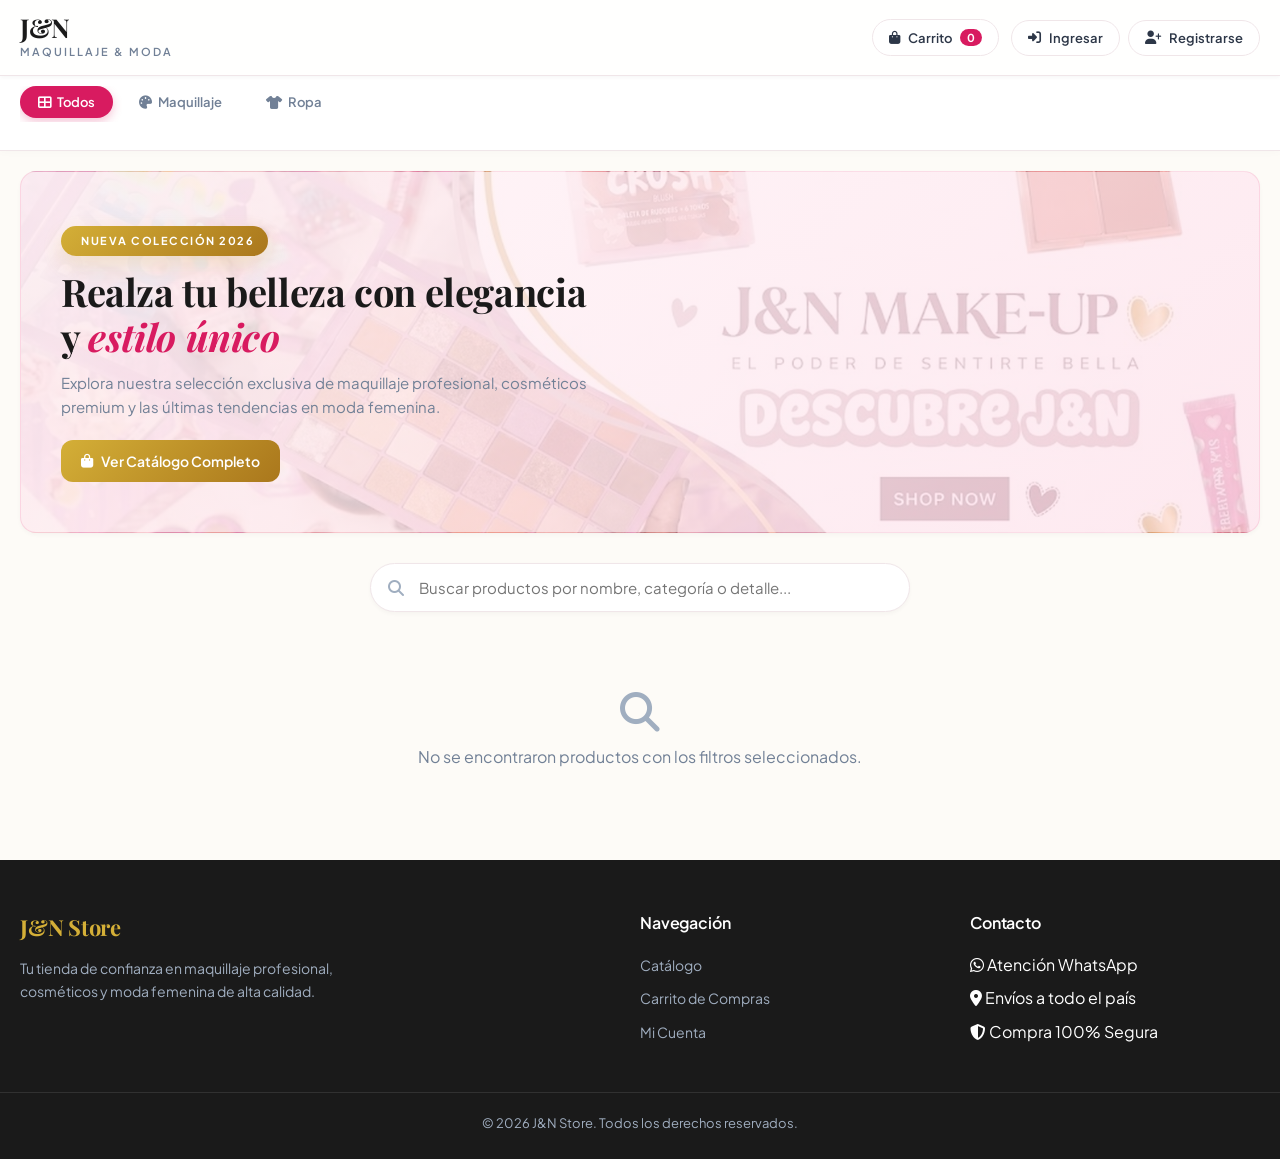
==== commit dfda6caa: "UI: unificar hero banner con fondo estilizado y lectura clara en movil" ====
--- a/src/main/resources/static/index.html
+++ b/src/main/resources/static/index.html
@@ -118,9 +118,6 @@
                         <i class="fas fa-shopping-bag"></i> Ver Catálogo Completo
                     </a>
                 </div>
-                <div class="hero-image-wrapper">
-                    <img src="./assets/images/hero_banner_bg.png" alt="J&N Make-Up Banner" class="hero-banner-img">
-                </div>
             </section>
 
             <!-- Search Bar -->
--- a/src/main/resources/static/css/store.css
+++ b/src/main/resources/static/css/store.css
@@ -5,46 +5,25 @@
 /* Hero Banner */
 .hero-banner {
     position: relative;
-    background: linear-gradient(135deg, #fff5f8 0%, #fde2eb 100%);
+    background-color: #fff0f5;
+    background-image: linear-gradient(135deg, rgba(255, 245, 248, 0.88) 0%, rgba(253, 226, 235, 0.75) 100%), url('../assets/images/hero_banner_bg.png');
+    background-position: right center;
+    background-size: cover;
+    background-repeat: no-repeat;
     border-radius: var(--radius-lg);
-    padding: 35px 40px;
+    padding: 50px 40px;
     margin: 20px auto 30px;
     overflow: hidden;
     box-shadow: var(--shadow-sm);
-    border: 1px solid rgba(248, 187, 208, 0.4);
-    display: flex;
-    align-items: center;
-    justify-content: space-between;
-    gap: 30px;
+    border: 1px solid rgba(248, 187, 208, 0.5);
+    display: flex;
+    align-items: center;
 }
 
 .hero-content {
-    flex: 1 1 50%;
-    max-width: 520px;
+    max-width: 540px;
     position: relative;
     z-index: 2;
-}
-
-.hero-image-wrapper {
-    flex: 1 1 50%;
-    display: flex;
-    justify-content: center;
-    align-items: center;
-    max-width: 540px;
-}
-
-.hero-banner-img {
-    width: 100%;
-    height: auto;
-    max-height: 280px;
-    object-fit: contain;
-    border-radius: var(--radius-md);
-    filter: drop-shadow(0 8px 16px rgba(214, 51, 108, 0.12));
-    transition: transform 0.3s ease;
-}
-
-.hero-banner-img:hover {
-    transform: scale(1.02);
 }
 
 .hero-badge {
@@ -64,7 +43,7 @@
 }
 
 .hero-title {
-    font-size: 34px;
+    font-size: 38px;
     font-weight: 700;
     line-height: 1.18;
     color: var(--dark-neutral);
@@ -544,47 +523,37 @@
 
 @media (max-width: 768px) {
     .hero-banner {
-        flex-direction: column;
-        padding: 20px 16px;
+        background-image: linear-gradient(180deg, rgba(255, 245, 248, 0.92) 0%, rgba(253, 226, 235, 0.85) 60%, rgba(253, 226, 235, 0.95) 100%), url('../assets/images/hero_banner_bg.png');
+        background-position: center bottom;
+        background-size: cover;
+        padding: 24px 18px 22px;
         margin: 10px auto 18px;
-        gap: 16px;
         text-align: center;
+        border-radius: var(--radius-lg);
     }
     
     .hero-content {
         max-width: 100%;
-        order: 2;
-    }
-
-    .hero-image-wrapper {
-        width: 100%;
-        max-width: 100%;
-        order: 1;
-        margin-bottom: 4px;
-    }
-
-    .hero-banner-img {
-        max-height: 180px;
-        width: auto;
-        max-width: 100%;
-        object-fit: contain;
+        margin: 0 auto;
     }
     
     .hero-badge {
         margin: 0 auto 10px;
-        font-size: 10px;
+        font-size: 10.5px;
         padding: 5px 12px;
     }
 
     .hero-title {
         font-size: 21px;
         margin-bottom: 8px;
+        line-height: 1.25;
     }
     
     .hero-description {
         font-size: 13px;
         margin-bottom: 14px;
         line-height: 1.45;
+        color: #554249;
     }
 
     .hero-cta-btn {
